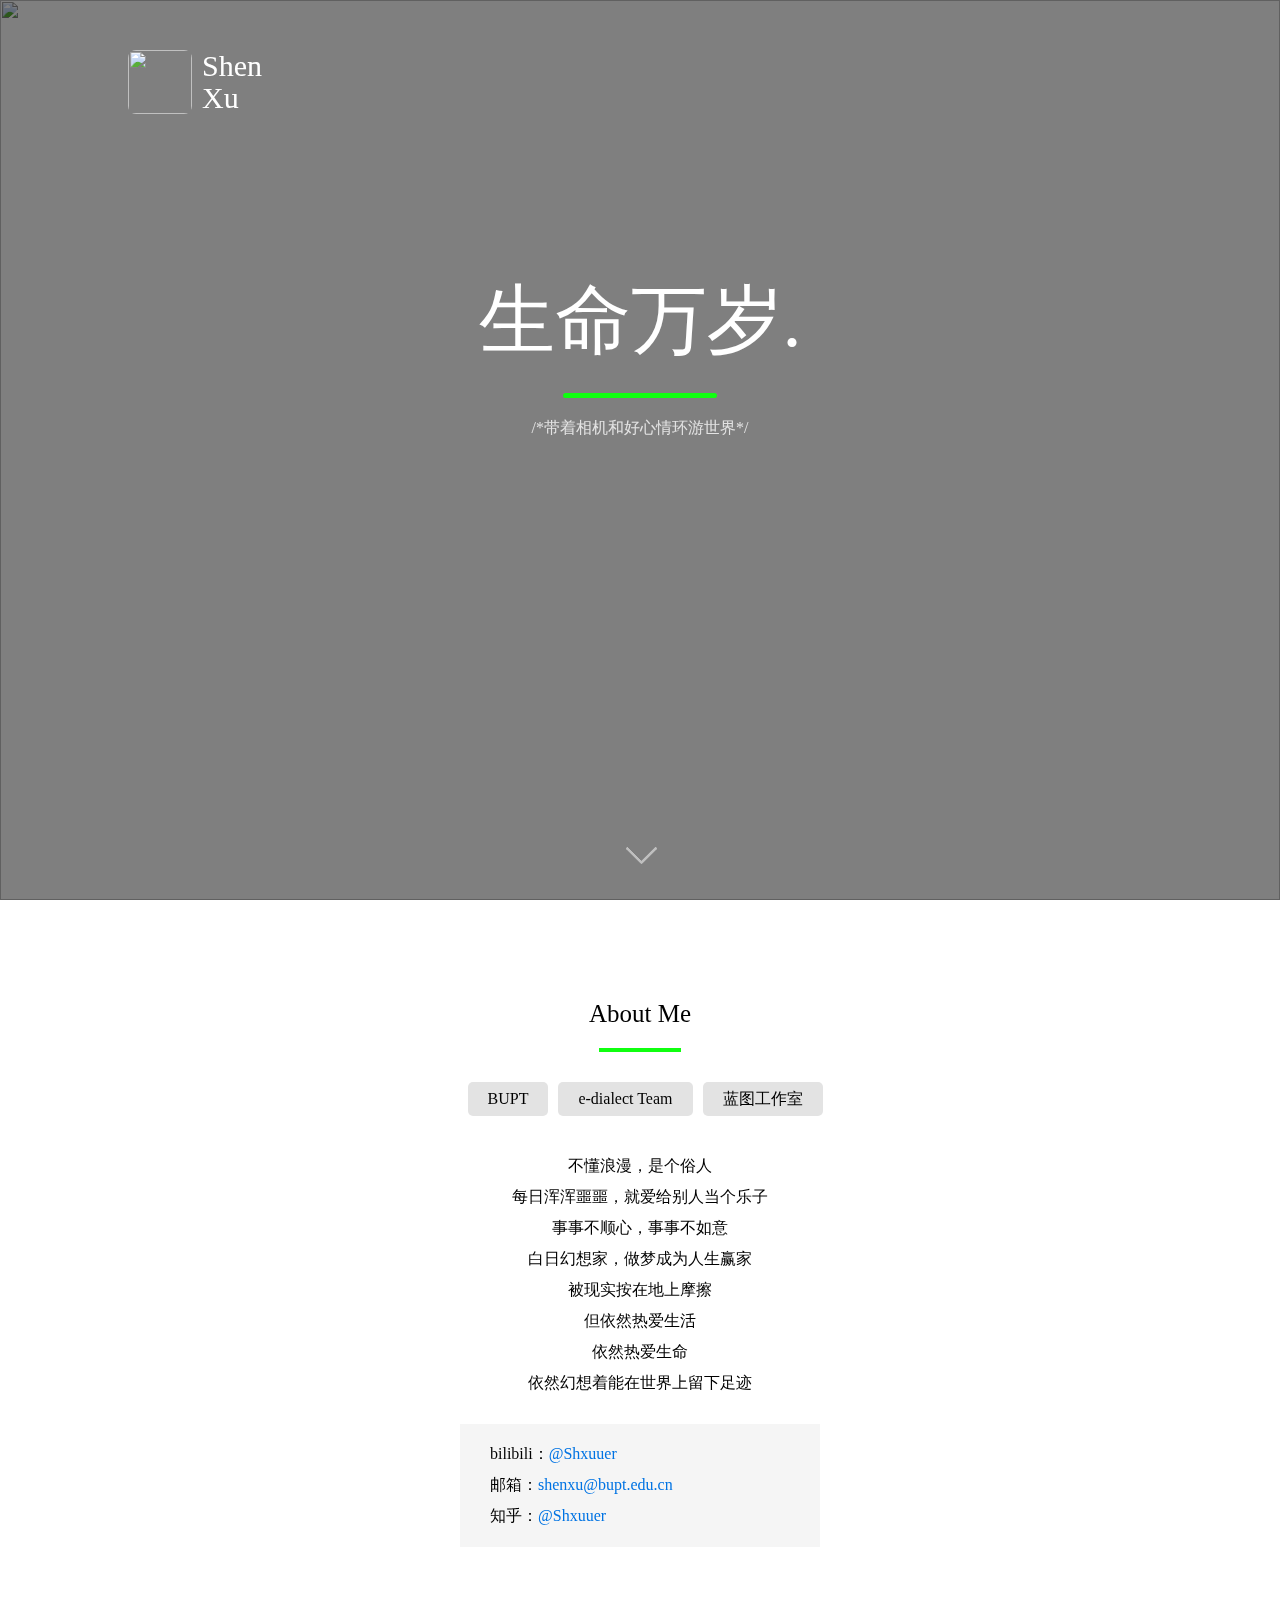
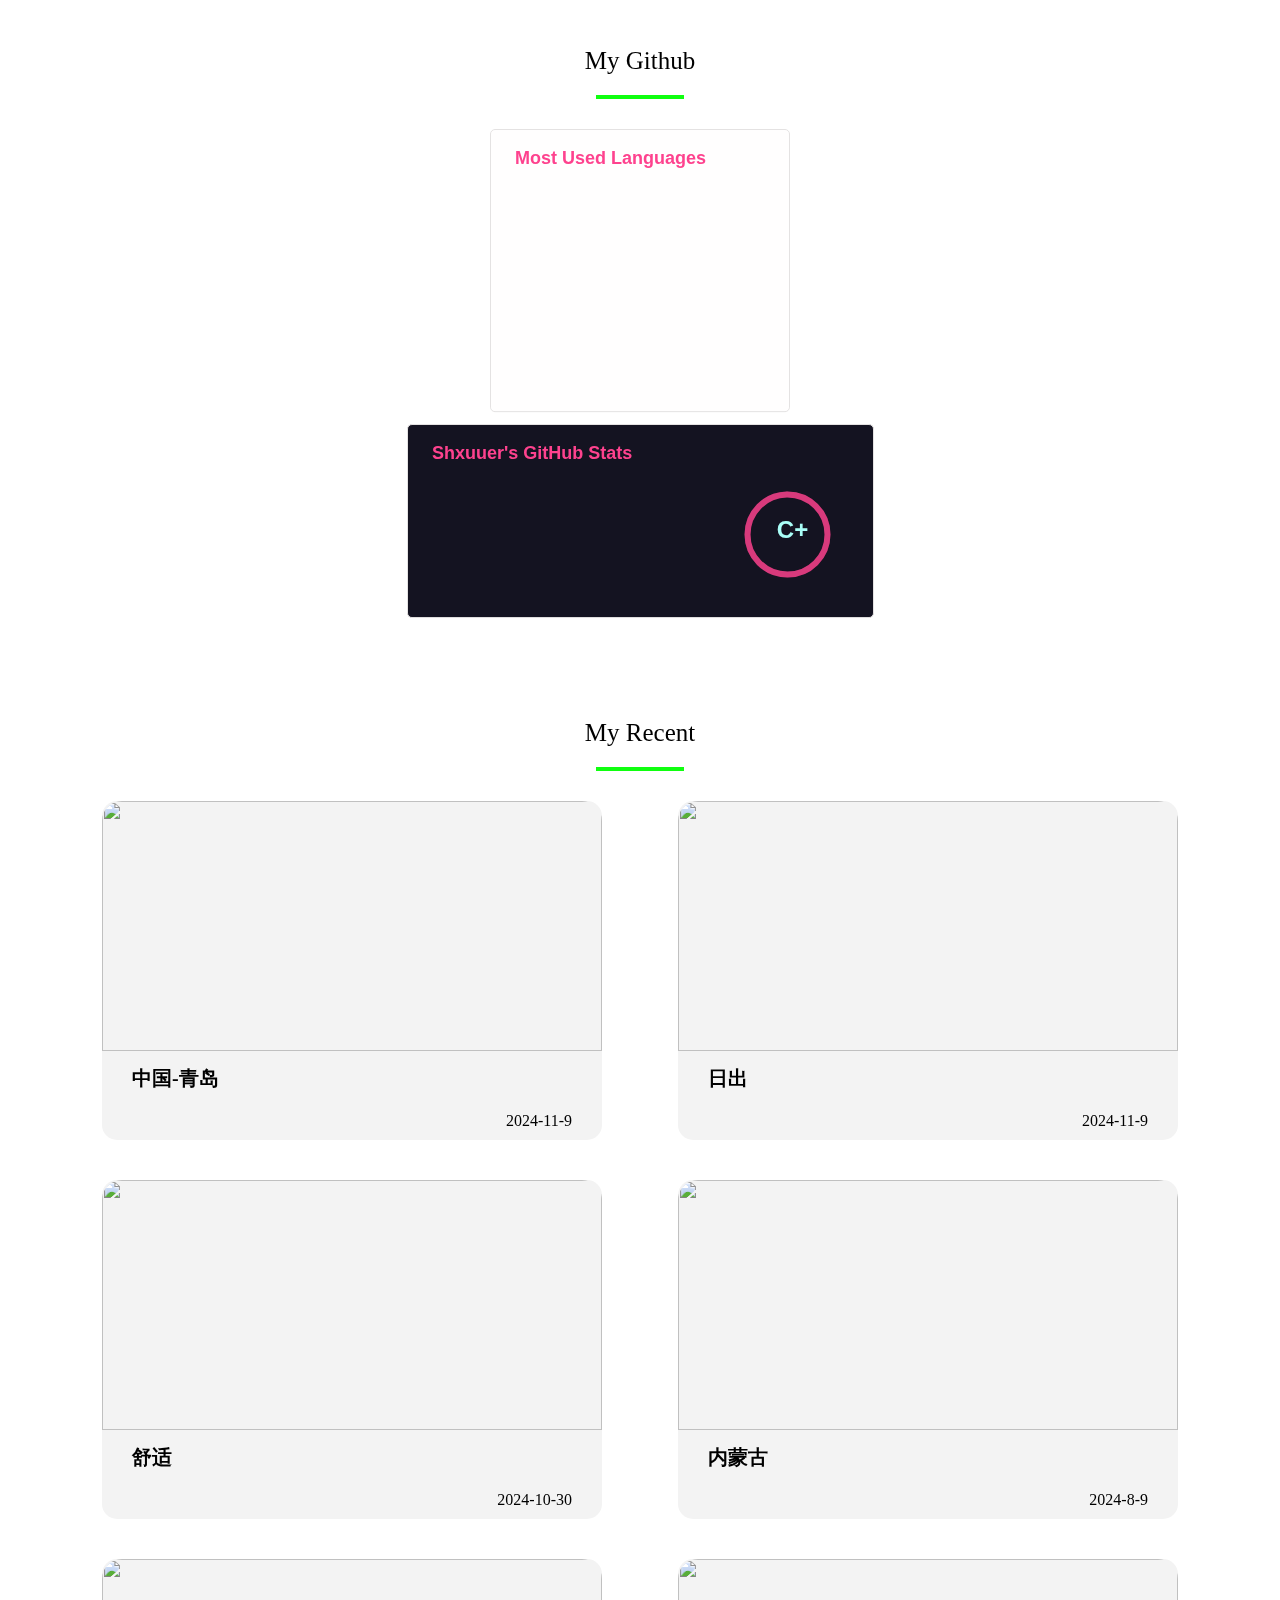
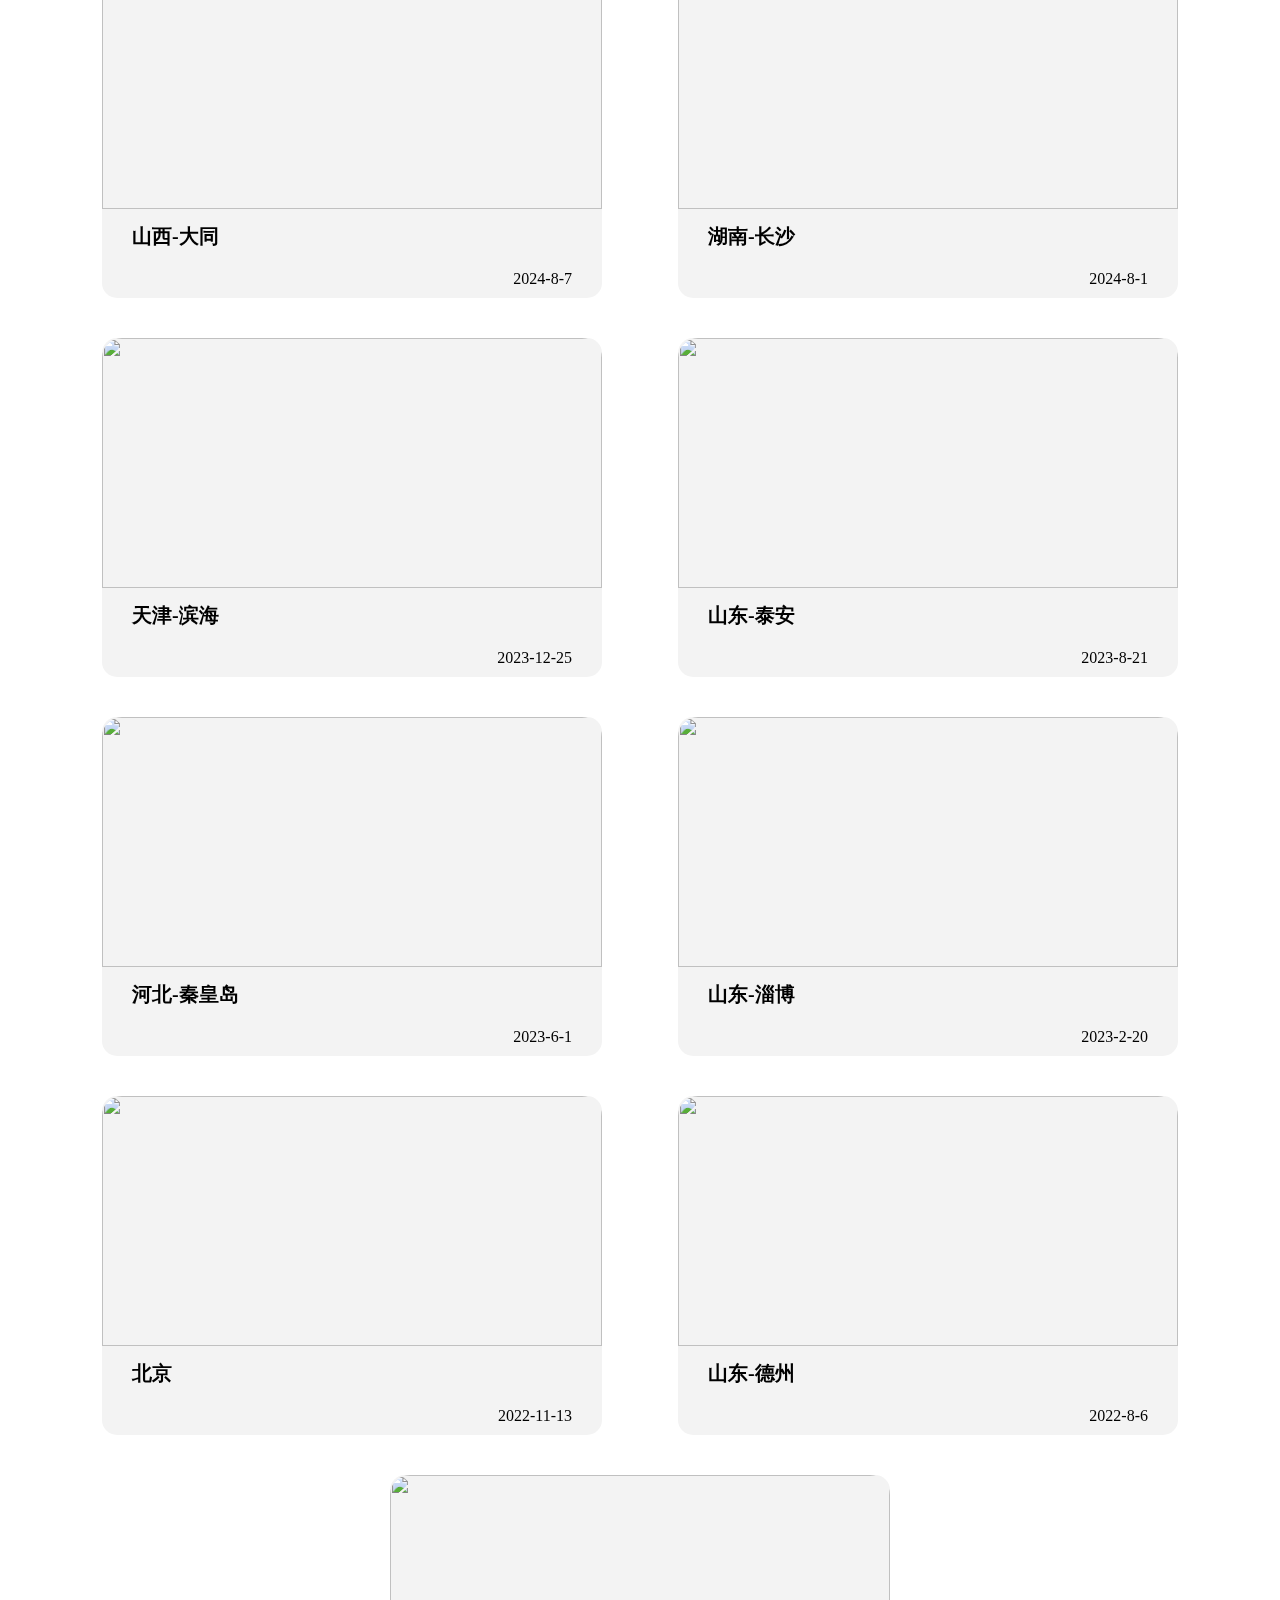
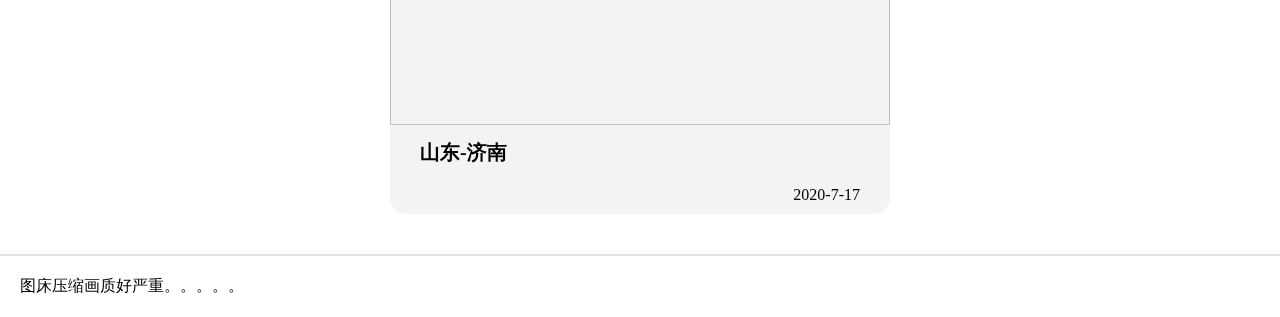
==== index.html @ 90f94945 "删除免责声明" ====
<!DOCTYPE html>
<html lang="en">
 
<head>
    <meta charset="UTF-8">
    <meta http-equiv="X-UA-Compatible" content="IE=edge">
    <meta name="viewport" content="width=device-width, initial-scale=1.0">
    <title>Shxuuer's Space</title>
    <link rel="icon" href="./icon.svg" type="image/x-icon">
    <link rel="stylesheet" href="style/index.css">
    <link rel="stylesheet" href="style/space.css">
</head>
 
<body>
    <div style="position: fixed;width: 100%;height: 100vh;display: flex;justify-content: center;align-items: center;">
        <img alt="" id="cover-img" style="object-fit: cover;width: 100%;height: 100%;transform: scale(1.2);transition: all 2s;">
        <div id="cover-filter" style="position: absolute;width: 100%;height: 100%;background-color: rgba(0, 0, 0, 0.5);"></div>
    </div>
    
    
    <div style="position: absolute;width: 100%;">
        <!-- 封面 -->
        <div style="width: 100%;height: 100vh;display: flex;flex-direction: column;align-items: center;position: relative;">
            <!-- 头 -->
            <div style="position: absolute;top: 0;width: 100%;padding-top: 50px;display: flex;">
                <div style="margin-left: 10vw;">
                    <img src="https://s2.loli.net/2024/11/16/NvqdIQk1M2orYtg.jpg" style="width: 64px;height: 64px;border-radius: 8px;"></img>
                </div>
                <div style="color: #fff;display: flex;flex-direction: column;font-size: 30px;margin-left: 10px;">
                    <span style="line-height: 32px;">
                        Shen
                    </span>
                    <span style="line-height: 32px;">
                        Xu
                    </span>
                </div>
            </div>
            <!-- 中央标题 -->
            <div id="title" style="width: 100%;display: flex;flex-direction: column;align-items: center;position: relative;margin-top: 30vh;">
                <div>
                    <h1 style="color: #fff;font-weight: 400;font-size: 76px;text-align: center;">生命万岁.</h1>
                </div>
                <div style="background-color: #10ff10;width: 12%;height: 5px;margin-top: 20px;border-radius: 3px;"></div>
                <div style="color: #e3e3e3;text-align: center;margin-top: 20px;">/*带着相机和好心情环游世界*/</div>
            </div>
            <!-- 向下的尖角号 -->
            <span id="scroll-down-icon" role="button" title="深入了解"></span>
        </div>
        <!-- 主界面 -->
        <div id="content" style="background-color: #fff;position: relative;">
            <!-- 关于我 -->
            <div class="uni-section">
                <div class="uni-title">About Me</div>
                <ul id="labels">
                    <li><a href="https://www.bupt.edu.cn/" target="_blank">BUPT</a></li>
                    <li><a href="https://github.com/e-dialect" target="_blank">e-dialect Team</a></li>
                    <li><a href="https://scs.bupt.edu.cn/info/1367/3369.htm" target="_blank">蓝图工作室</a></li>
                </ul>
                <div style="margin-top: 30px;display: flex;flex-direction: column;align-items: center;gap: 10px;">
                    <span>不懂浪漫，是个俗人</span>
                    <span>每日浑浑噩噩，就爱给别人当个乐子</span>
                    <span>事事不顺心，事事不如意</span>
                    <span>白日幻想家，做梦成为人生赢家</span>
                    <span>被现实按在地上摩擦</span>
                    <span>但依然热爱生活</span>
                    <span>依然热爱生命</span>
                    <span>依然幻想着能在世界上留下足迹</span>
                </div>
                <div style="width: 300px;background-color: #f5f5f5;padding: 20px 30px;display: flex;flex-direction: column;margin-top: 30px;gap: 10px;">
                    <span>bilibili：<a style="display: inline;color: #0073e3;" href="https://space.bilibili.com/2049350750" target="_blank">@Shxuuer</a></span>
                    <span>邮箱：<a style="display: inline;color: #0073e3;" target="_blank" href="mailto:shenxu@bupt.edu.cn">shenxu@bupt.edu.cn</a></span>
                    <span>知乎：<a style="display: inline;color: #0073e3;" target="_blank" href="https://www.zhihu.com/people/shxuuer-32">@Shxuuer</a></span>
                </div>
            </div>
            <!-- github -->
            <div class="uni-section">
                <div class="uni-title">My Github</div>
                <div style="width: 90vw;display: flex;flex-direction: column;align-items: center;gap: 10px;max-width: 100vw;" id="github-container"></div>
            </div>
            <!-- 动态 -->
            <div class="uni-section">
                <div class="uni-title">My Recent</div>
                <div style="width: 90vw;display: flex;flex-wrap: wrap;justify-content: space-around;" id="space-container"></div>
            </div>
            <!-- 脚 -->
            <div class="uni-section" style="padding: 20px;border-top: 2px #e3e3e3 solid;align-items: start;">
                <span>图床压缩画质好严重。。。。。</span>
            </div>
        </div>
    </div>

    <div id="img-show" style="display: none;">
        <span>
            <img src="" alt="">
        </span>
        <div id="close-img-show" onclick="closeImg()" class="close"></div>
        <div style="position: absolute;top: 0;left: 0;width: 100%;height: 100%;display: flex;align-items: center;">
            <div id="next-img" onclick="altImg(1)" style="position: absolute;right: 5%;" class="img-alt next-img"></div>
            <div id="prev-img" onclick="altImg(-1)" style="position: absolute;left: 5%;" class="img-alt prev-img"></div>
        </div>
    </div>
</body>
 
<script src="script/index.js"></script>
<script src="script/space.js"></script>
</html>
---- style/index.css ----
/* 通用 */
* {
    padding: 0;
    margin: 0;
    cursor: default;
}

a {
    text-decoration: none;
    color: #000;
    cursor: pointer;
    display: block;
    width: 100%;
    height: 100%;
}

a:visited {
    color: #000;
    text-decoration: none;
}

img {
    -webkit-user-drag: none;
    -moz-user-drag: none;
    -ms-user-drag: none;
}

/* 下滑按钮 */
#scroll-down-icon {
    position: absolute;
    left: calc(50% - 10px);
    border-right: 3px solid;
    border-top: 3px solid;
    border-color: rgba(255, 255, 255, .5);
    border-radius: 2px;
    box-sizing: unset;
    height: 20px;
    width: 20px;
    transform: rotate(135deg);
    cursor: pointer;
    transition: .25s;
    animation: float 2s infinite;
    bottom: 40px;
}

@keyframes float {
    0% {
        bottom: 40px;
    }

    30% {
        bottom: 30px;
    }

    40% {
        bottom: 30px;
    }

    100% {
        bottom: 40px;
    }
}

#scroll-down-icon:hover {
    bottom: 30px;
    border-color: #fff;
    animation: none;
}



/* 个人标签 */
#labels {
    position: relative;
    display: flex;
    justify-content: center;
    align-items: center;
    flex-wrap: wrap;
}

#labels li {
    margin-left: 10px;
    line-height: 1.5em;
    list-style: none;
    padding: 5px 20px;
    background-color: #e3e3e3;
    border-radius: 5px;
    transition: .5s;
    cursor: pointer;
    margin-bottom: 10px;
}

#labels li:hover {
    background-color: #d3d3d3;
    transform: translateY(-3px);
}

/* 子区域 */
.uni-section{
    display: flex;
    flex-direction: column;
    align-items: center;
    position: relative;
    padding: 100px 0 0 0;
}

.uni-title{
    font-size: 25px;
}

.uni-title::after {
    content: "";
    display: block;
    width: 80%;
    height: 4px;
    background-color: #10ff10;
    margin: 20px auto;
    margin-bottom: 30px;
}
---- style/space.css ----
/* 空间 */
.space-card {
    width: 500px;
    background-color: #f3f3f3;
    border-radius: 15px;
    margin-bottom: 40px;
}

.space-card div:nth-child(1) img {
    width: 100%;
    height: 250px;
    object-fit: cover;
    border-top-left-radius: 20px;
    border-top-right-radius: 20px;
}

.space-card div:nth-child(2) {
    margin: 10px 30px;
    font-size: 20px;
    font-weight: bold;
}

.space-card div:nth-child(3) {
    float: right;
    margin: 10px 30px;
}

/* github */
#github-container svg {
    max-width: 90vw;
}

/* 图片展示 */
#img-show {
    position: fixed;
    width: 100%;
    height: 100%;
    z-index: 2;
    background-color: rgba(0, 0, 0, .5);
}

#img-show span {
    display: flex;
    align-items: center;
    justify-content: center;
    width: 100%;
    height: 100%;
}

#img-show img {
    position: relative;
    object-fit: contain;
    width: 0;
    height: auto;
    transition: .5s;
}

.close {
    z-index: 3;
    top: 30px;
    right: 30px;
    position: absolute;
    display: inline-block;
    width: 25px;
    height: 25px;
    overflow: hidden;
    background-color: #fff;
    border-radius: 50%;
    border: #fff 5px solid;
    transition: .3s;
    box-shadow: 0 0 5px 5px #fff;
}
.close:hover{
    background-color: #f6f6f6;
    border: #f6f6f6 5px solid;
    box-shadow: 0 0 5px 5px #f6f6f6;
}
.close:hover::before,
.close:hover::after {
    background: #1ebcc5;
}
.close::before,
.close::after {
    transition: .3s;
    content: "";
    position: absolute;
    height: 2px;
    width: 100%;
    top: 50%;
    left: 0;
    margin-top: -1px;
    background: #000;
}
.close::before {
    -webkit-transform: rotate(45deg);
    -moz-transform: rotate(45deg);
    -ms-transform: rotate(45deg);
    -o-transform: rotate(45deg);
    transform: rotate(45deg);
}
.close::after {
    -webkit-transform: rotate(-45deg);
    -moz-transform: rotate(-45deg);
    -ms-transform: rotate(-45deg);
    -o-transform: rotate(-45deg);
    transform: rotate(-45deg);
}

.img-alt {
    border-right: 3px solid;
    border-top: 3px solid;
    border-color: rgba(255, 255, 255, .5);
    border-radius: 2px;
    box-sizing: unset;
    height: 20px;
    width: 20px;
    cursor: pointer;
    transition: .3s;
    position: relative;
}

.img-alt:hover {
    border-color: #fff;
}

.img-alt::before {
    content: "";
    position: absolute;
    top: -13px;
    left: -7px;
    border-radius: 50%;
    width: 40px;
    height: 40px;
    transition: .3s;
    z-index: -1;
}

.img-alt:hover::before {
    background-color: rgba(255, 255, 255, .2);
}

.next-img {
    transform: rotate(45deg);
}

.prev-img {
    transform: rotate(-135deg);
}
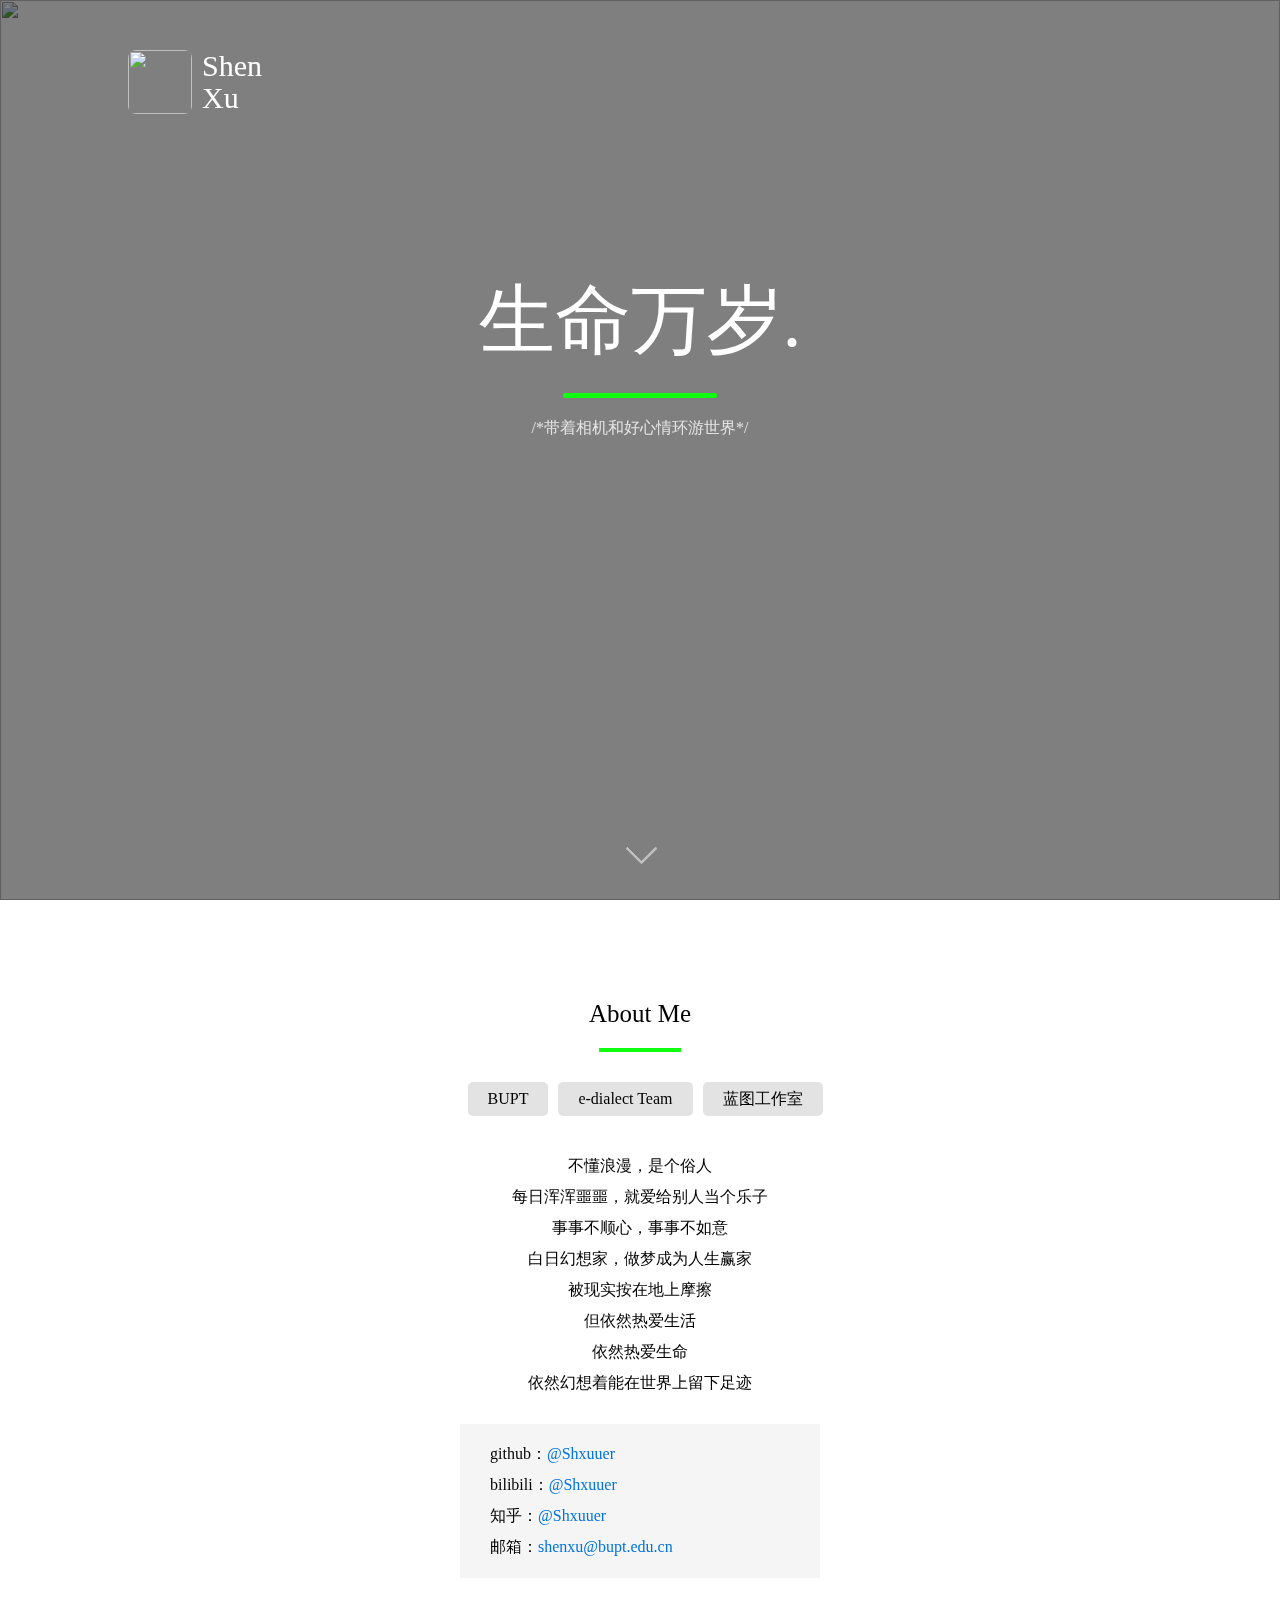
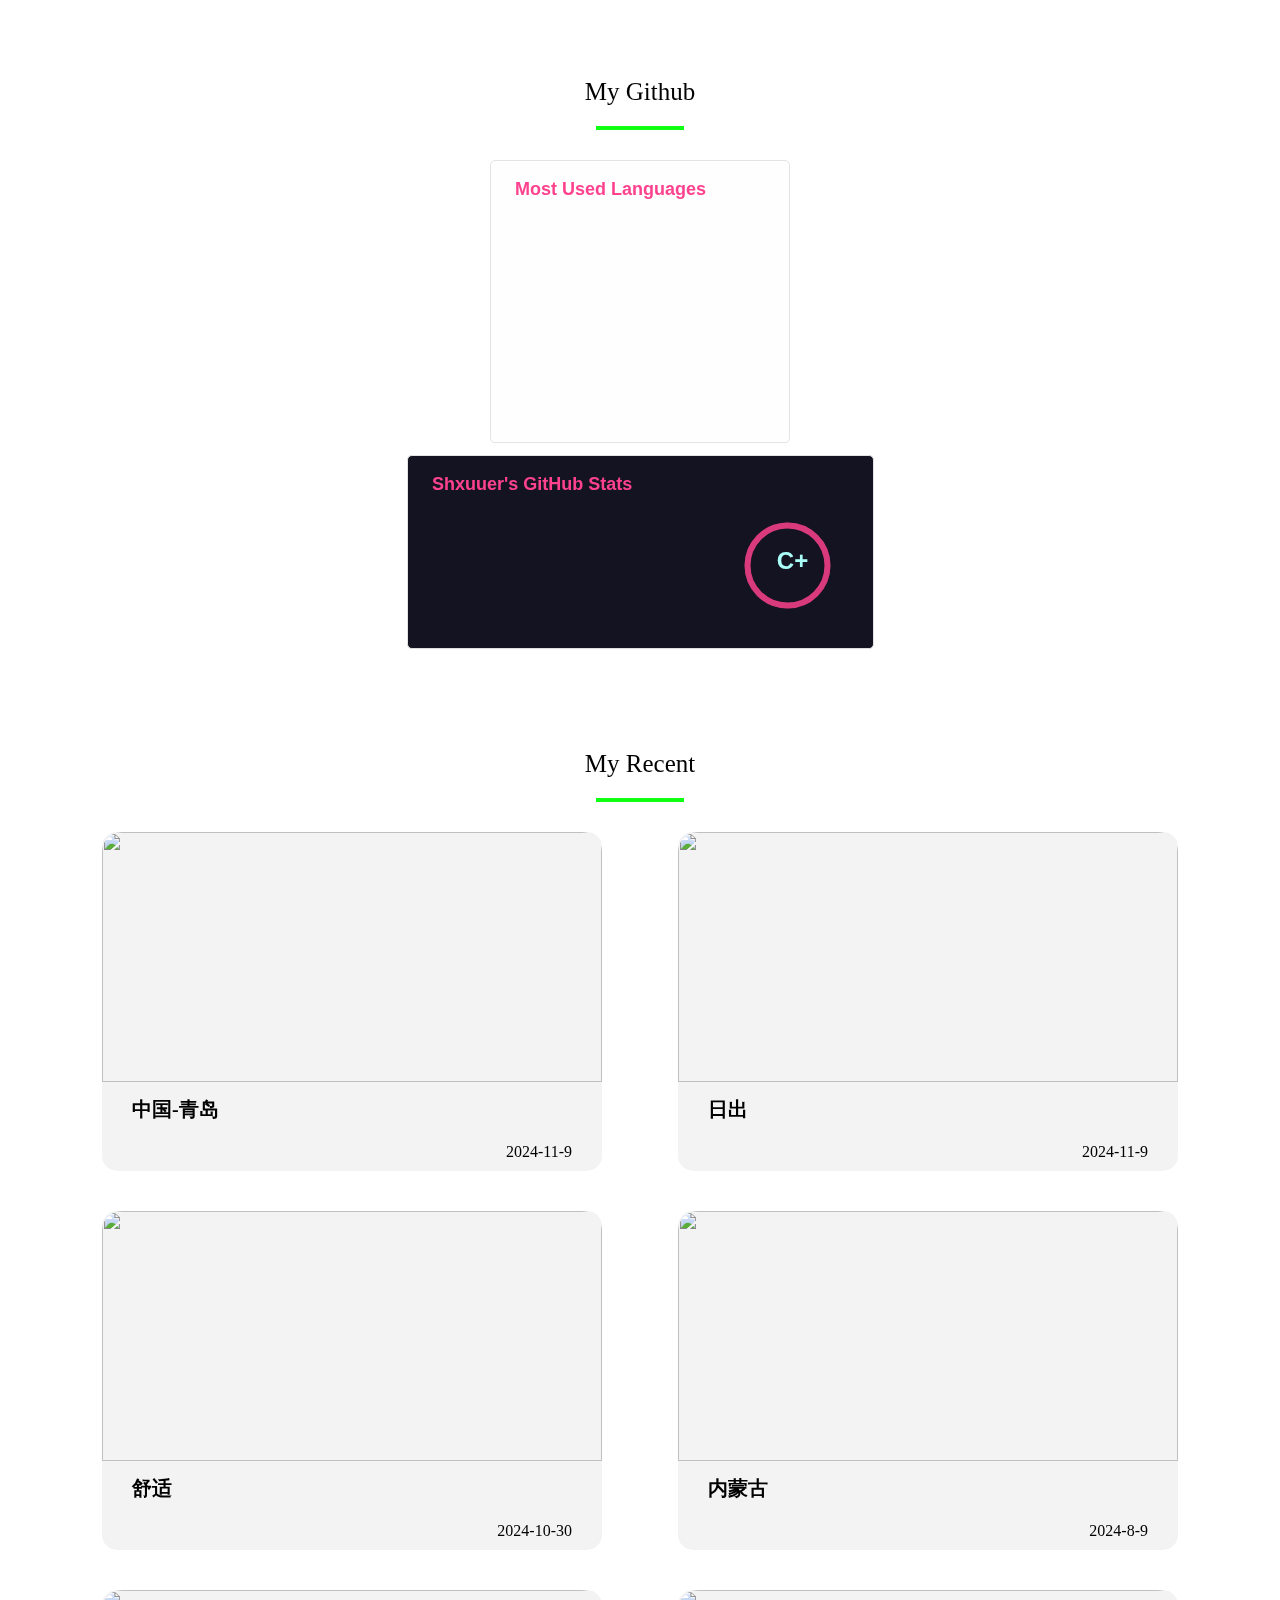
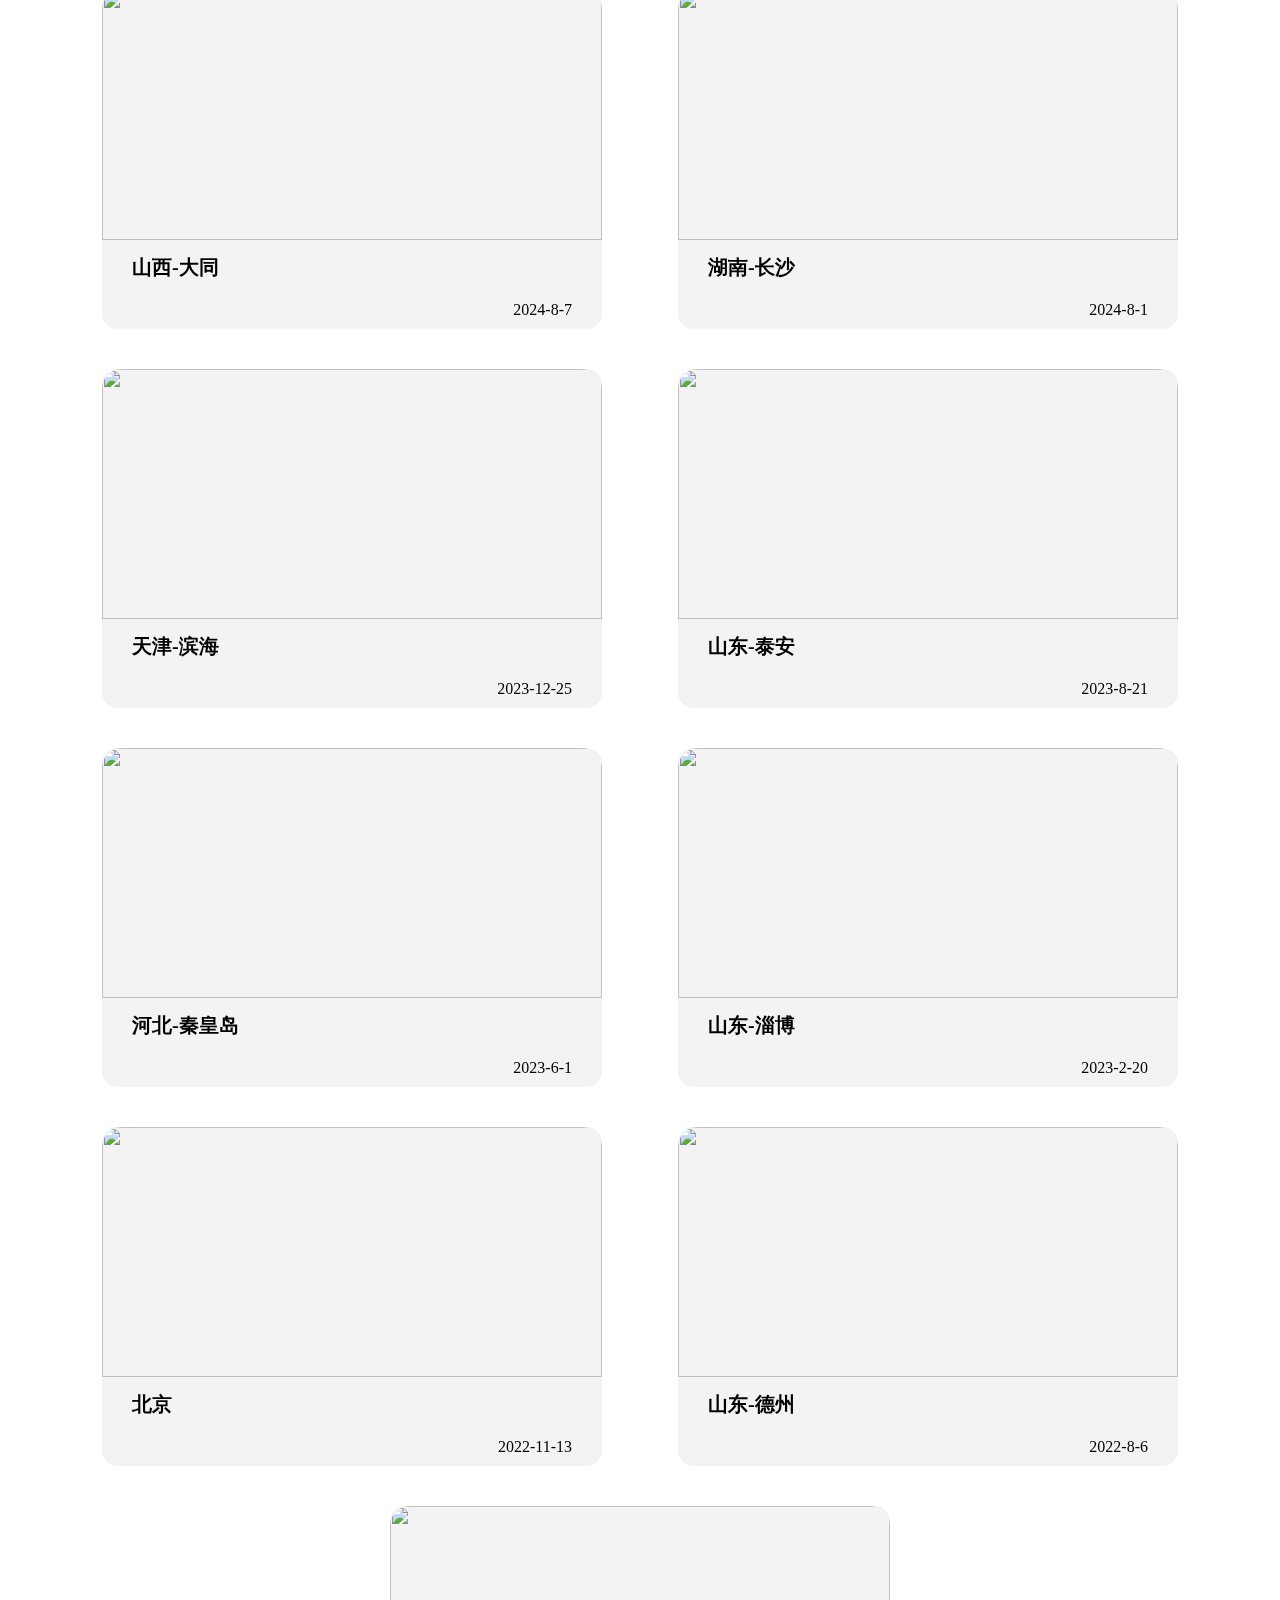
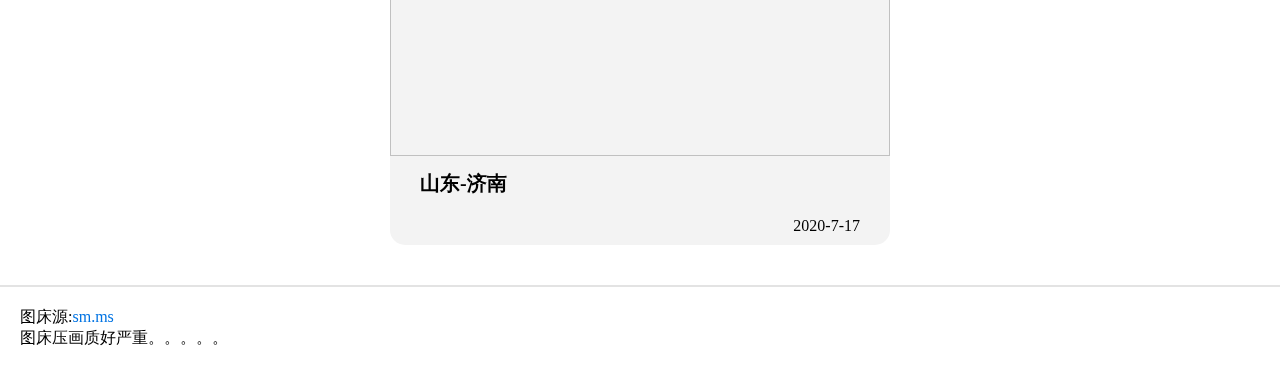
==== commit 698a8ddb: "添加标签" ====
--- a/index.html
+++ b/index.html
@@ -67,9 +67,10 @@
                     <span>依然幻想着能在世界上留下足迹</span>
                 </div>
                 <div style="width: 300px;background-color: #f5f5f5;padding: 20px 30px;display: flex;flex-direction: column;margin-top: 30px;gap: 10px;">
+                    <span>github：<a style="display: inline;color: #0073e3;" href="https://github.com/Shxuuer" target="_blank">@Shxuuer</a></span>
                     <span>bilibili：<a style="display: inline;color: #0073e3;" href="https://space.bilibili.com/2049350750" target="_blank">@Shxuuer</a></span>
+                    <span>知乎：<a style="display: inline;color: #0073e3;" target="_blank" href="https://www.zhihu.com/people/shxuuer-32">@Shxuuer</a></span>
                     <span>邮箱：<a style="display: inline;color: #0073e3;" target="_blank" href="mailto:shenxu@bupt.edu.cn">shenxu@bupt.edu.cn</a></span>
-                    <span>知乎：<a style="display: inline;color: #0073e3;" target="_blank" href="https://www.zhihu.com/people/shxuuer-32">@Shxuuer</a></span>
                 </div>
             </div>
             <!-- github -->
@@ -84,7 +85,8 @@
             </div>
             <!-- 脚 -->
             <div class="uni-section" style="padding: 20px;border-top: 2px #e3e3e3 solid;align-items: start;">
-                <span>图床压缩画质好严重。。。。。</span>
+                <span>图床源:<a style="display: inline;color: #0073e3;" target="_blank" href="https://sm.ms">sm.ms</a></span>
+                <span>图床压画质好严重。。。。。</span>
             </div>
         </div>
     </div>
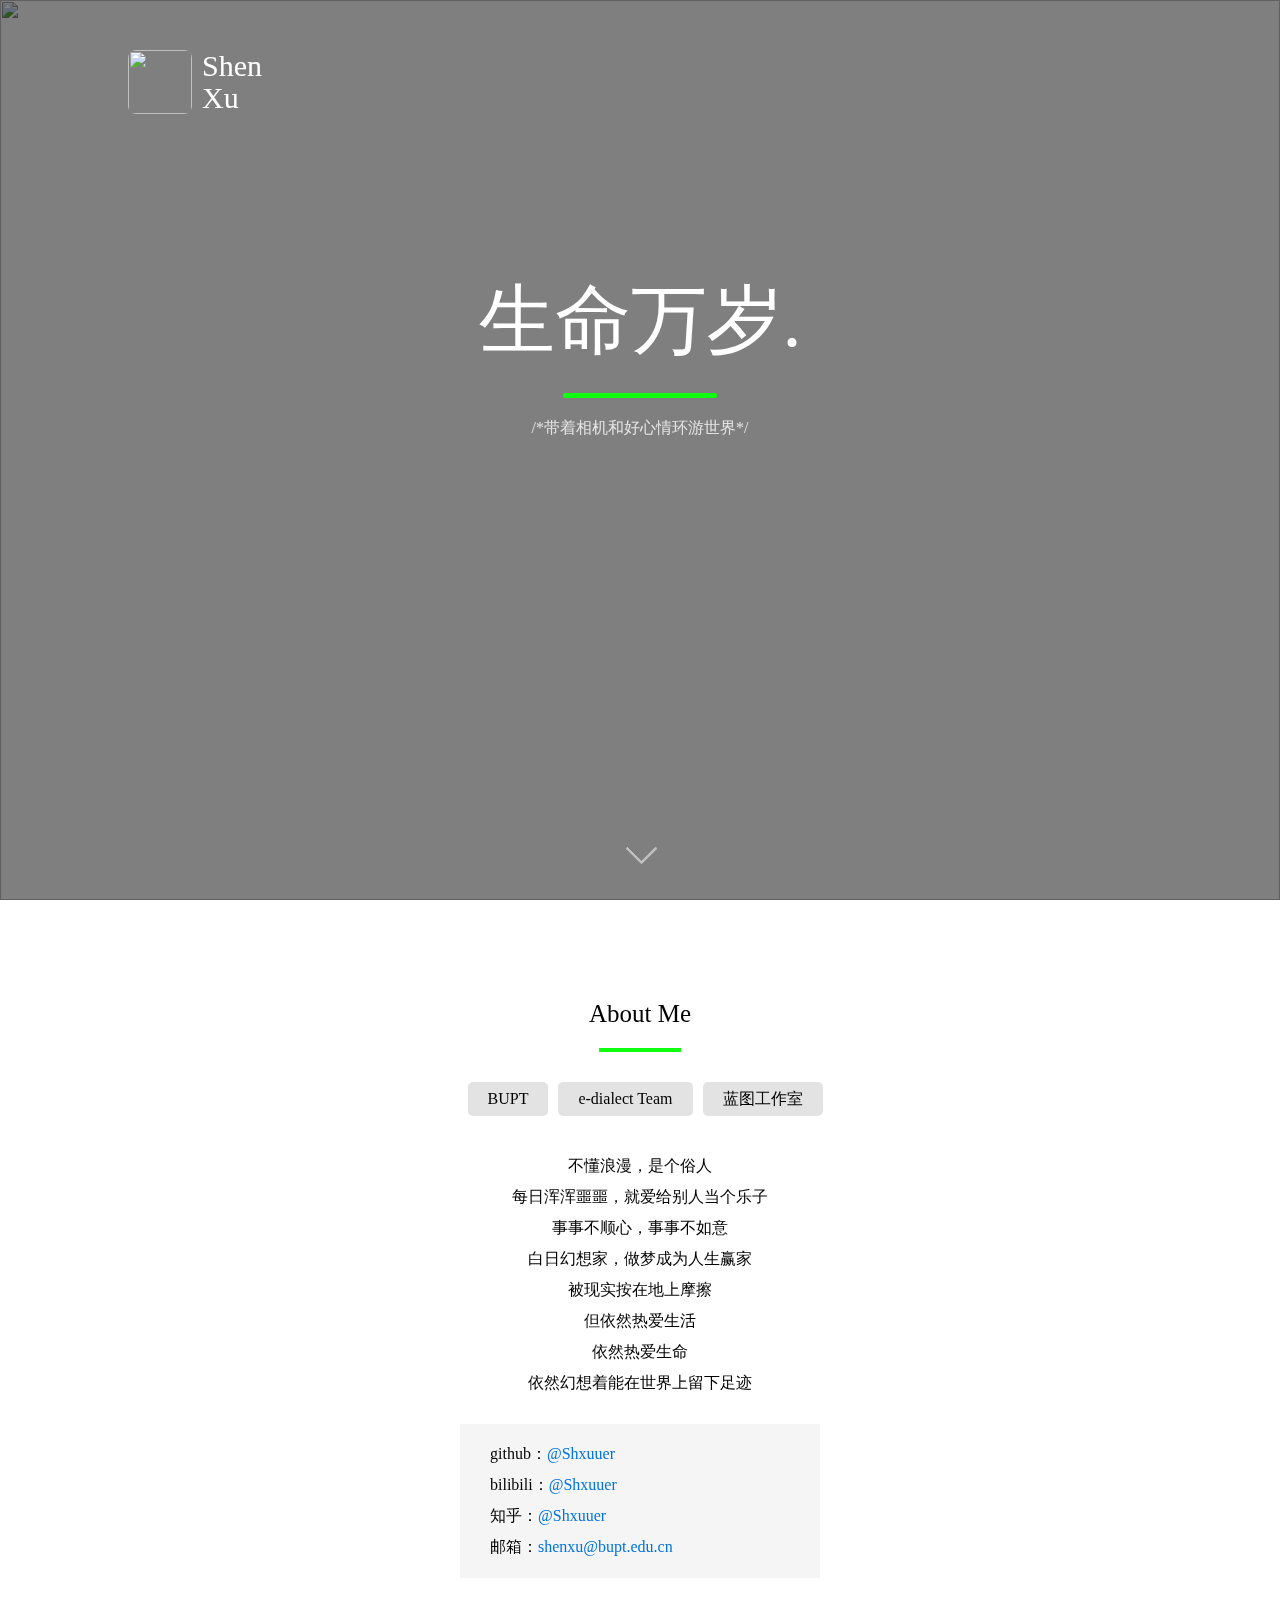
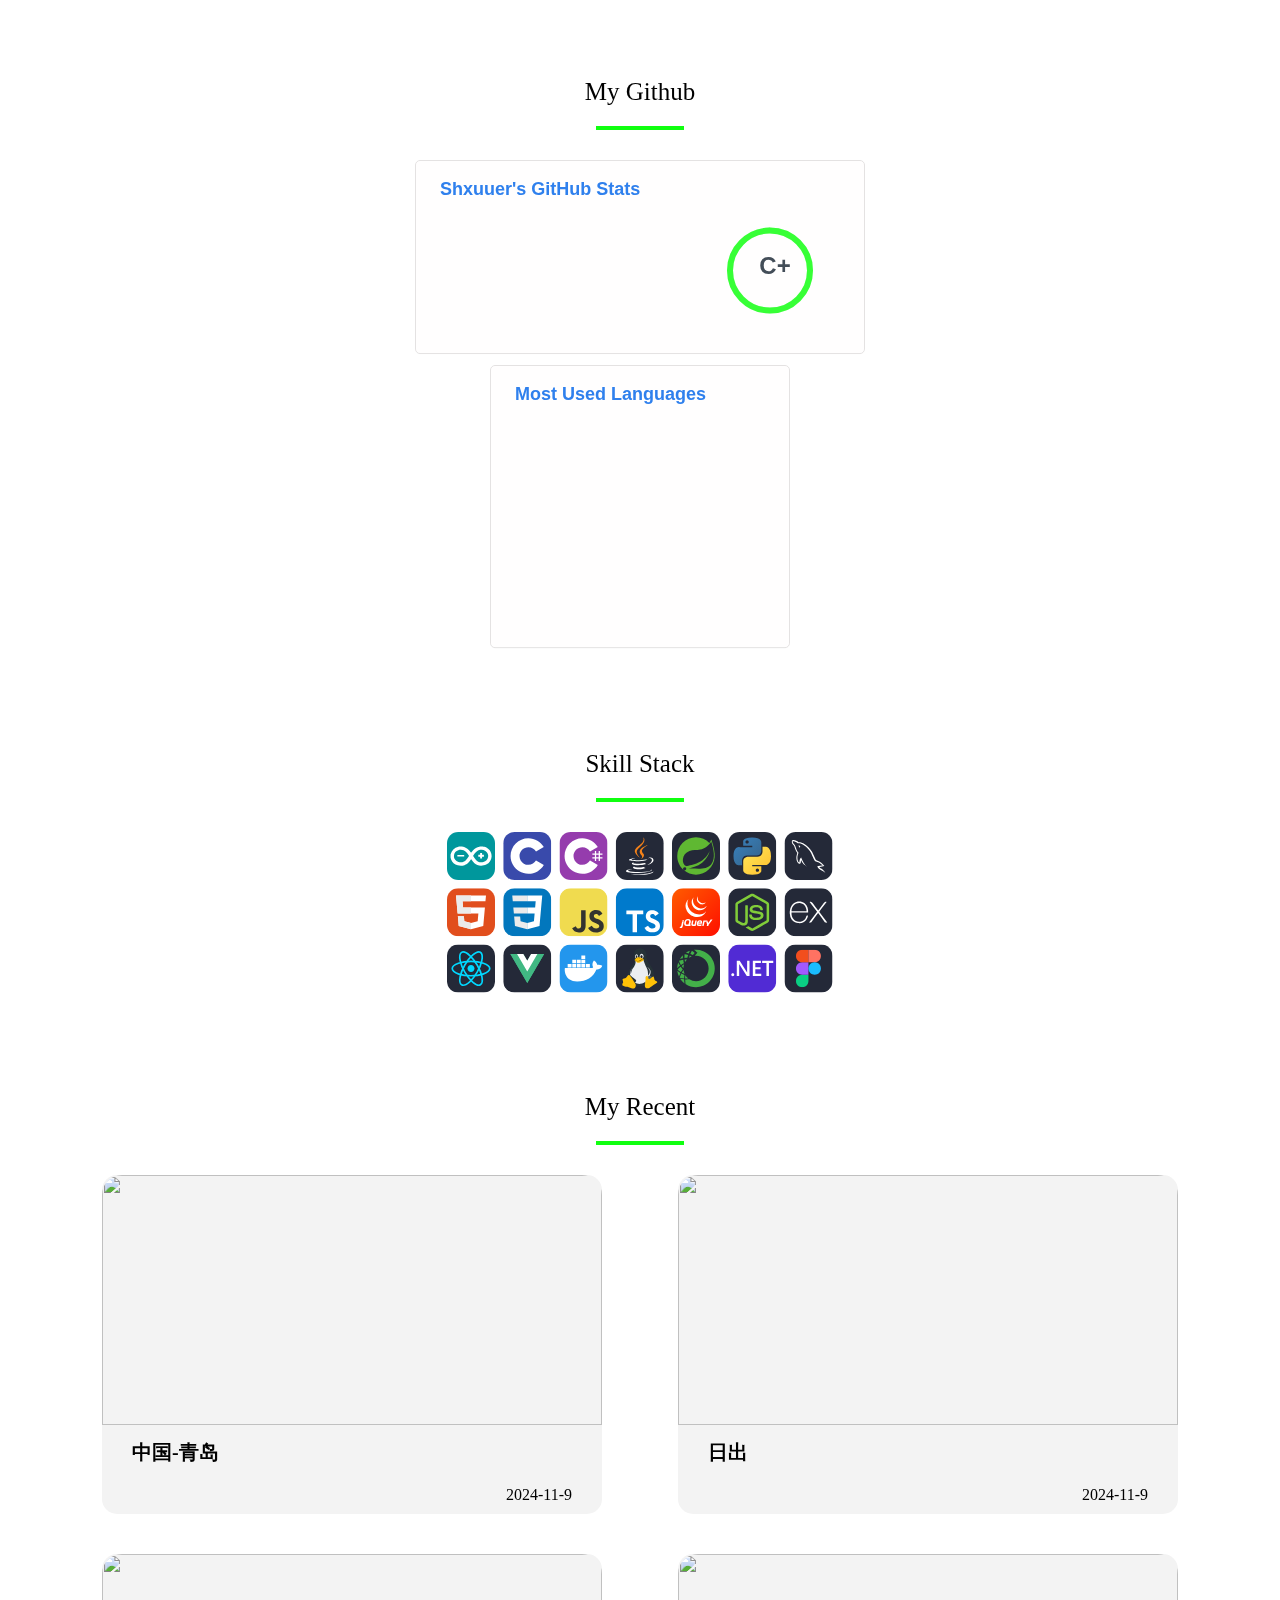
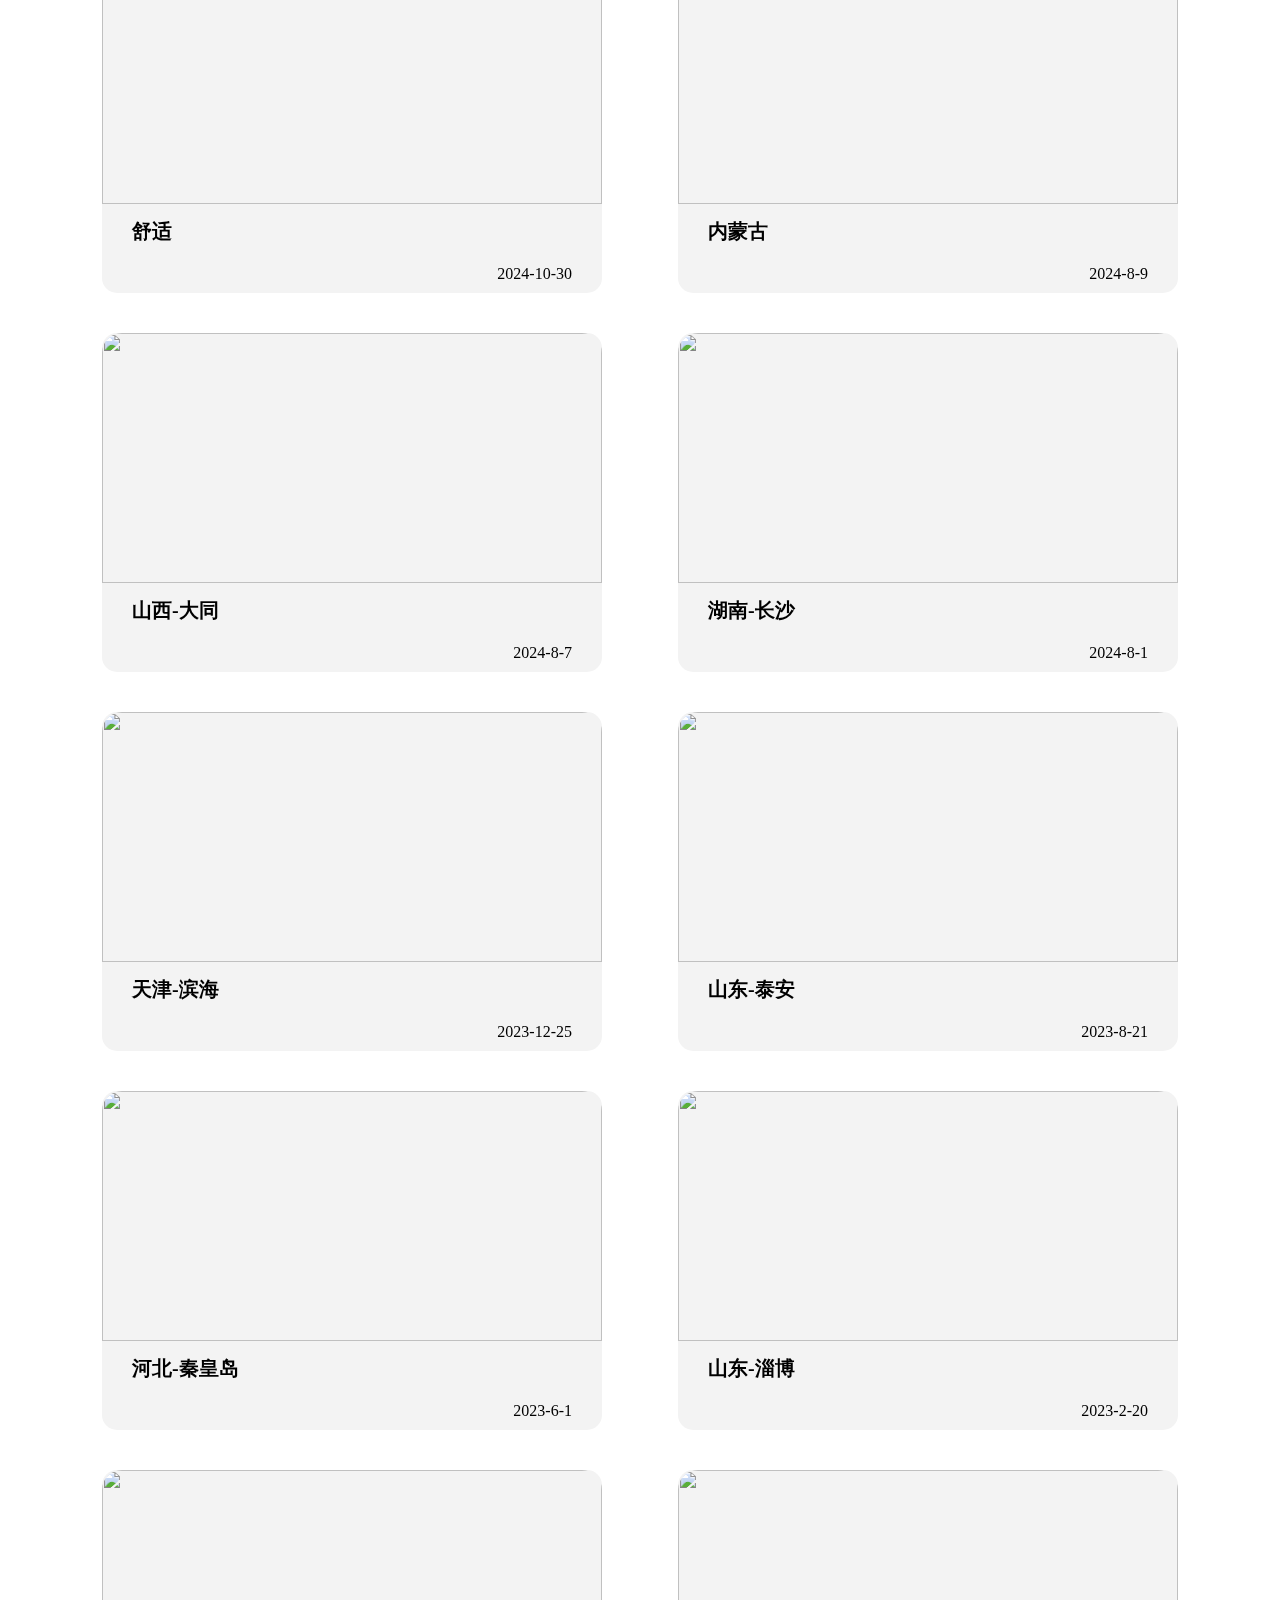
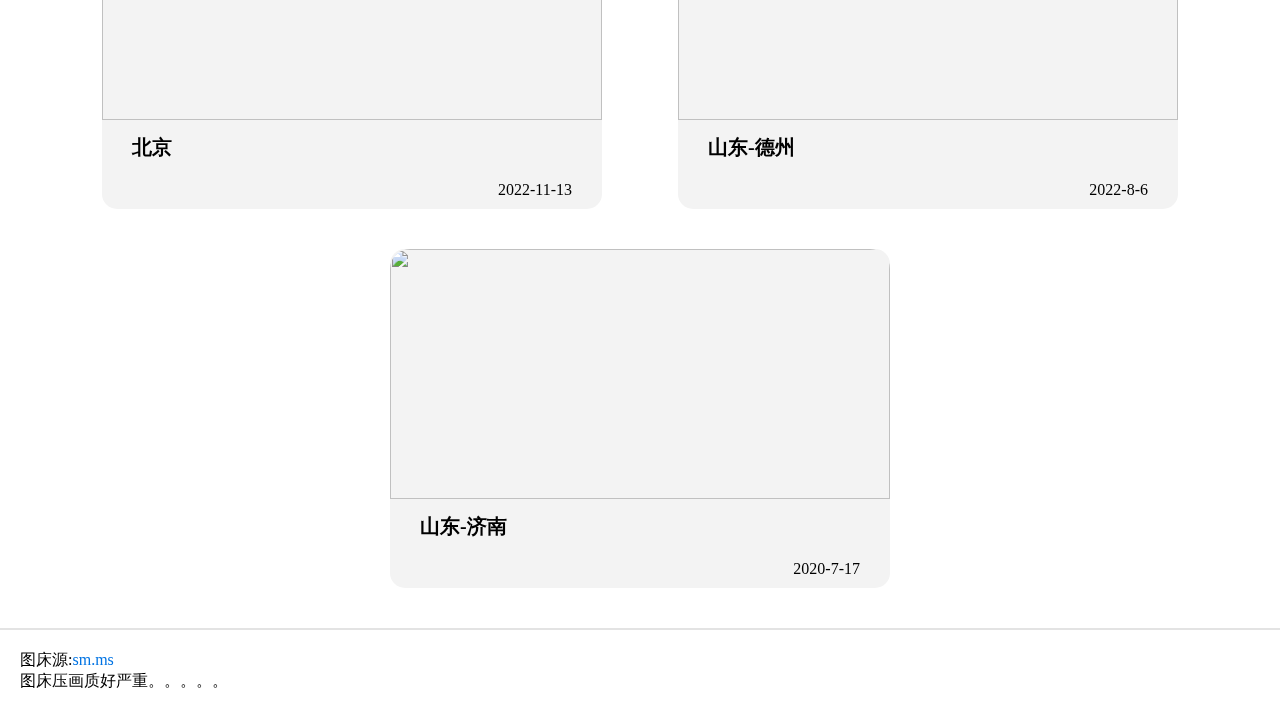
==== commit bd571d6e: "skill stack" ====
--- a/index.html
+++ b/index.html
@@ -78,6 +78,11 @@
                 <div class="uni-title">My Github</div>
                 <div style="width: 90vw;display: flex;flex-direction: column;align-items: center;gap: 10px;max-width: 100vw;" id="github-container"></div>
             </div>
+            <!-- skill stack -->
+            <div class="uni-section">
+                <div class="uni-title">Skill Stack</div>
+                <div style="width: 90vw;display: flex;flex-direction: column;align-items: center;gap: 10px;max-width: 100vw;" id="skill-container"></div>
+            </div>
             <!-- 动态 -->
             <div class="uni-section">
                 <div class="uni-title">My Recent</div>
--- a/style/space.css
+++ b/style/space.css
@@ -1,4 +1,3 @@
-
 /* 空间 */
 .space-card {
     width: 500px;
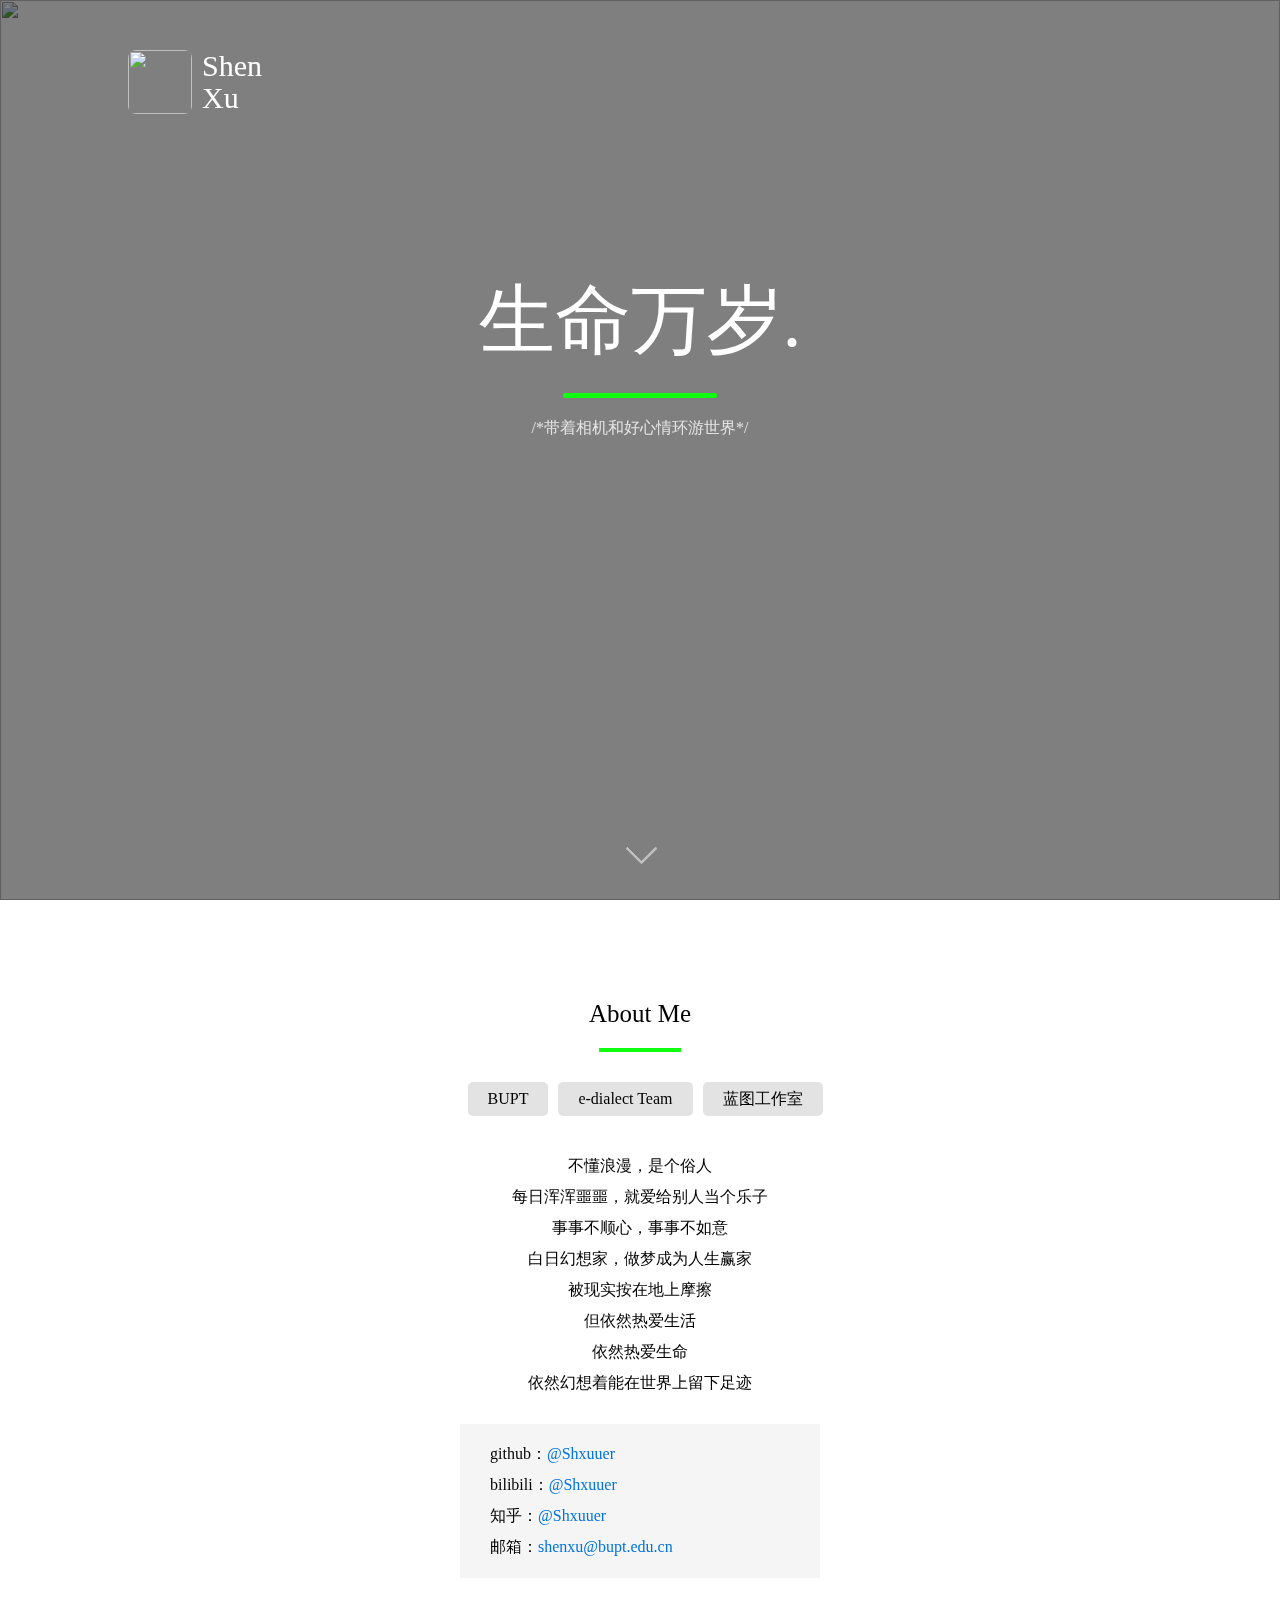
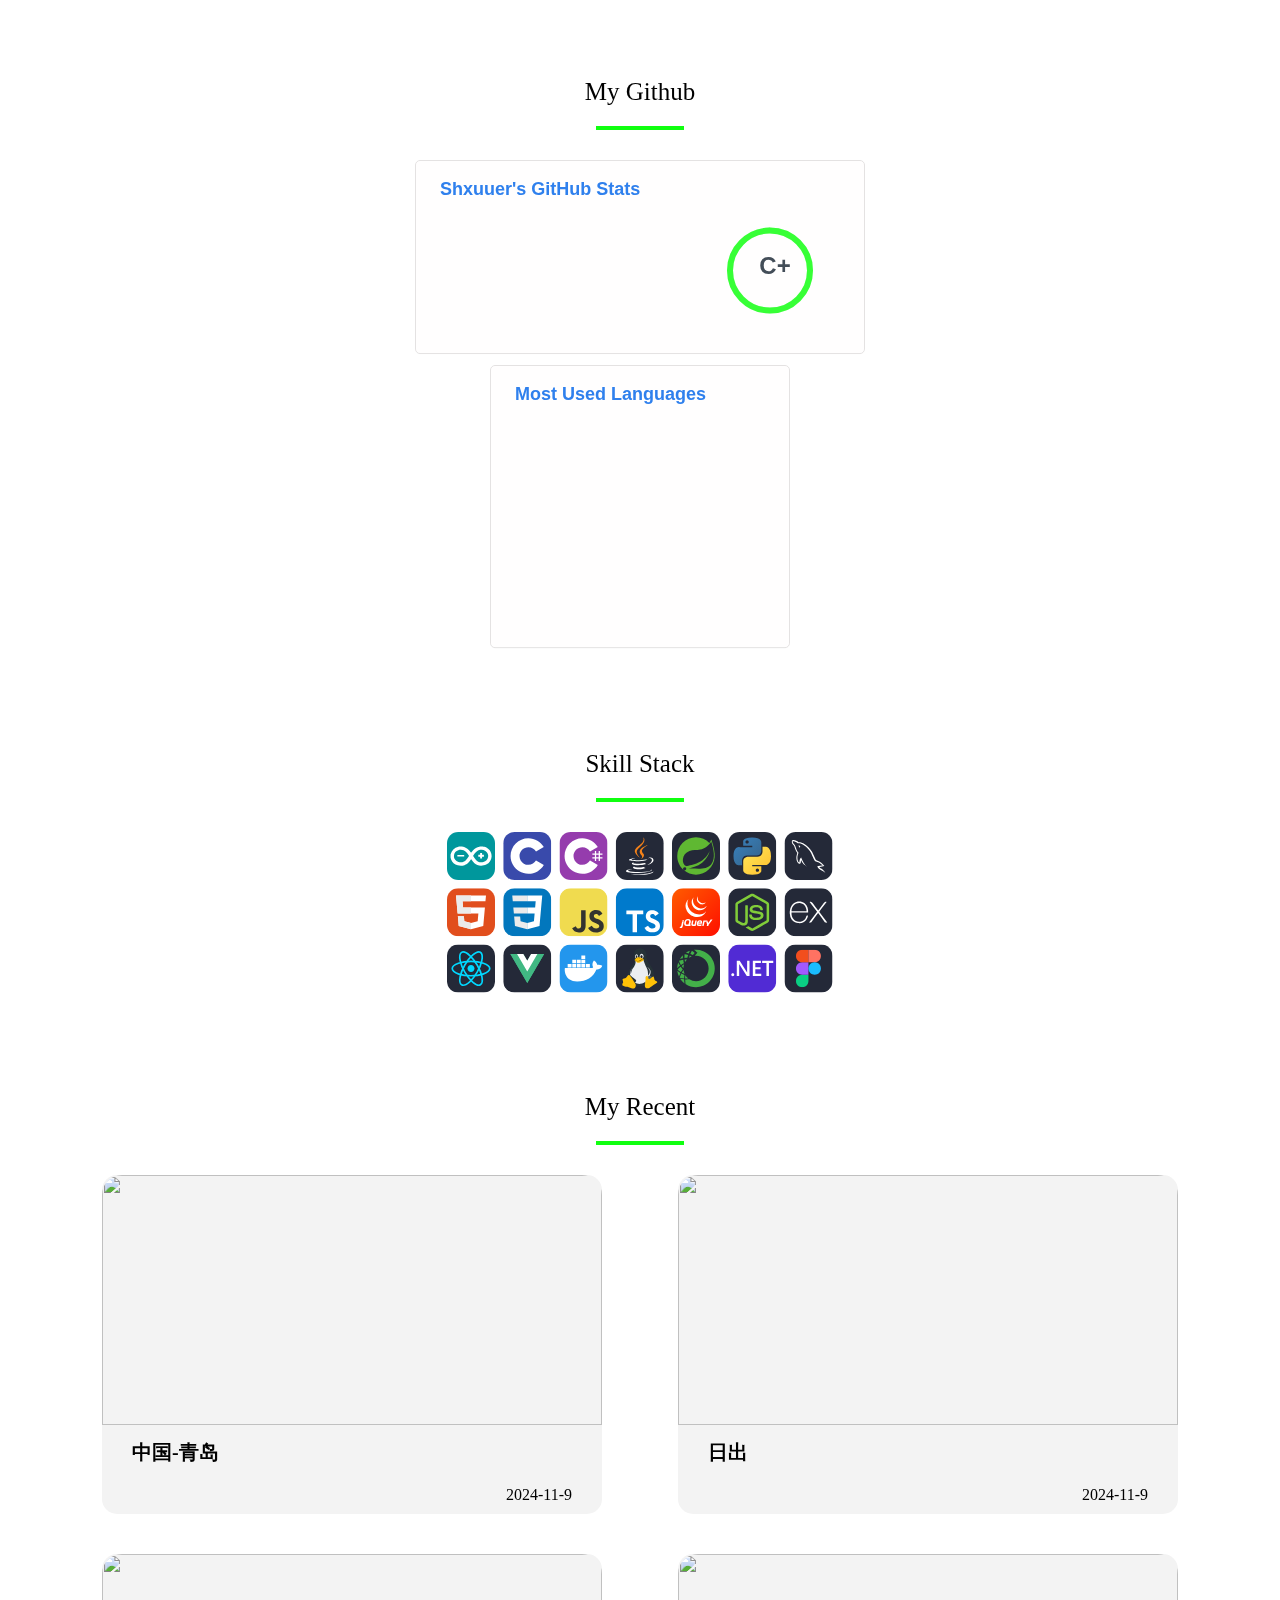
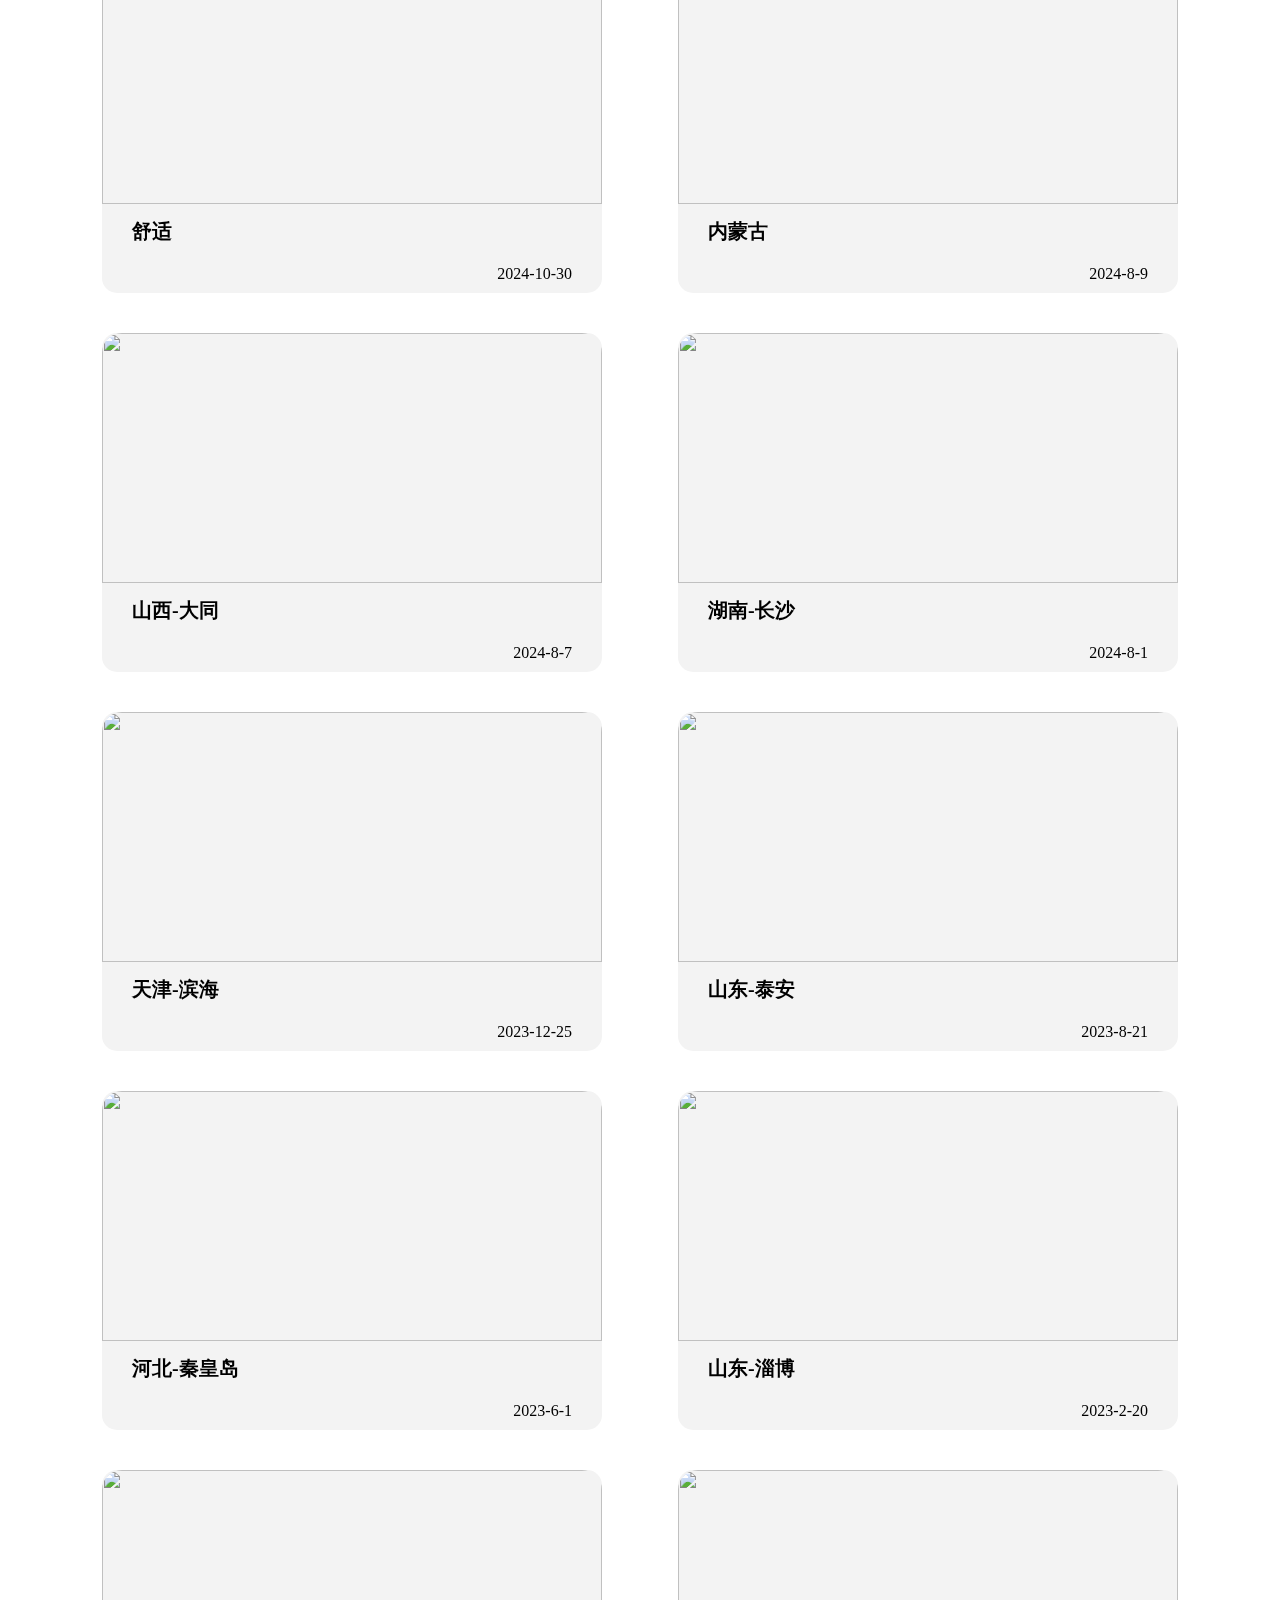
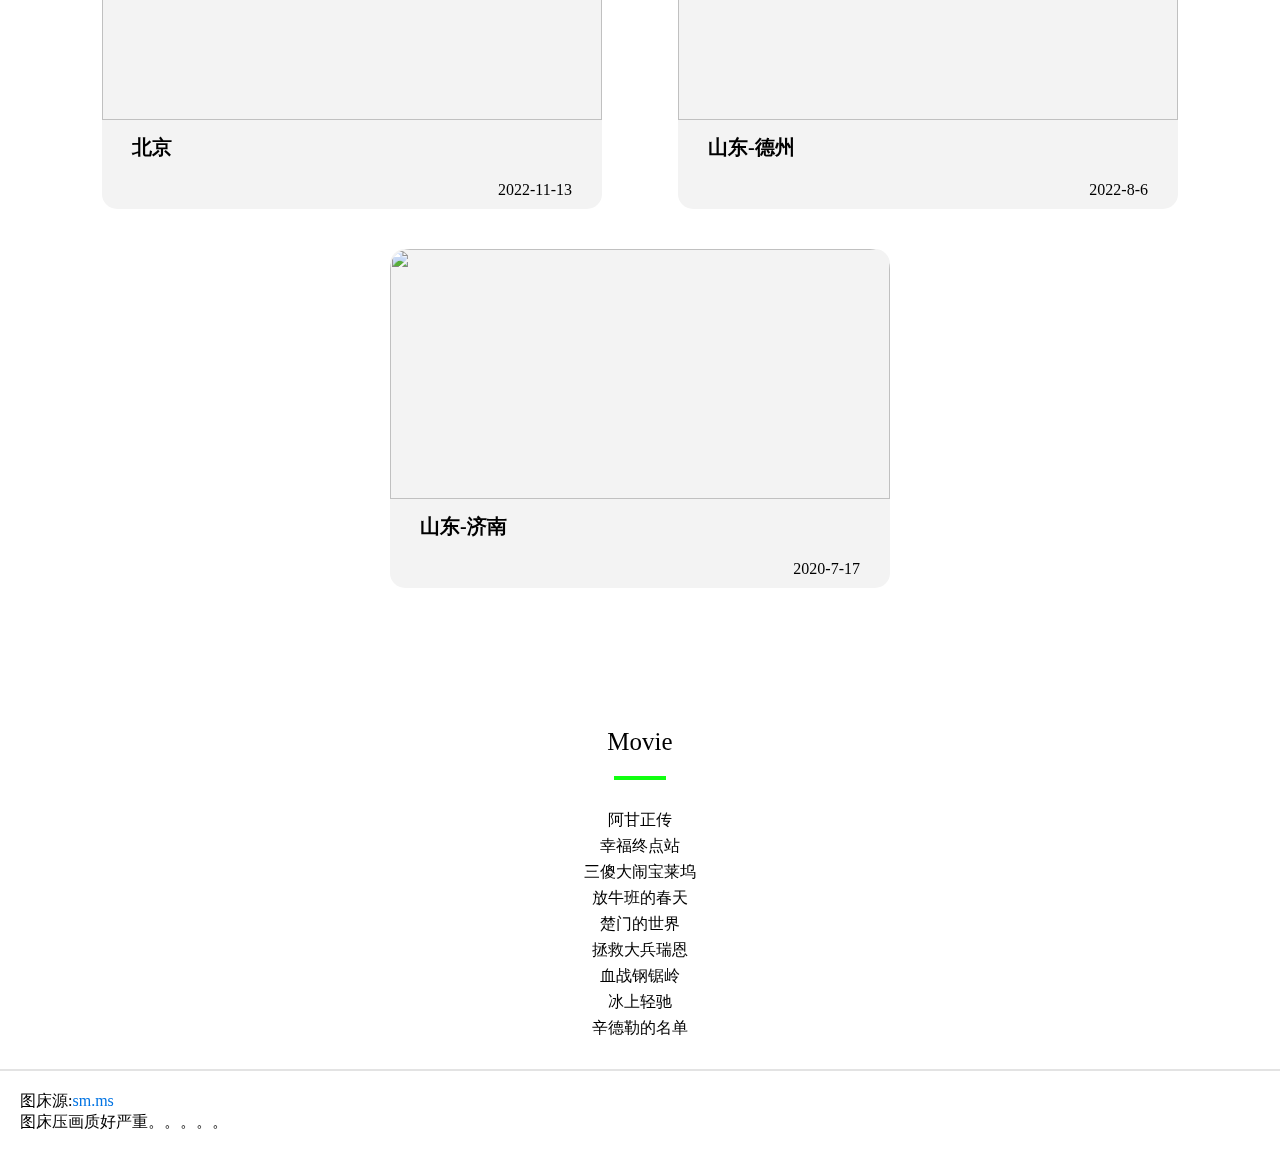
==== commit f5d21ee8: "movie" ====
--- a/index.html
+++ b/index.html
@@ -88,6 +88,21 @@
                 <div class="uni-title">My Recent</div>
                 <div style="width: 90vw;display: flex;flex-wrap: wrap;justify-content: space-around;" id="space-container"></div>
             </div>
+	    <!-- movie -->
+	    <div class="uni-section" style="margin-bottom: 30px">
+	    	<div class="uni-title">Movie</div>
+		<div style="width: 90vw;display: flex;flex-direction: column;align-items: center; gap: 5px;max-width:100vw;">
+			<div>阿甘正传</div>
+			<div>幸福终点站</div>
+			<div>三傻大闹宝莱坞</div>
+			<div>放牛班的春天</div>
+			<div>楚门的世界</div>
+			<div>拯救大兵瑞恩</div>
+			<div>血战钢锯岭</div>
+			<div>冰上轻驰</div>
+			<div>辛德勒的名单</div>
+		</div>
+	    </div>
             <!-- 脚 -->
             <div class="uni-section" style="padding: 20px;border-top: 2px #e3e3e3 solid;align-items: start;">
                 <span>图床源:<a style="display: inline;color: #0073e3;" target="_blank" href="https://sm.ms">sm.ms</a></span>
@@ -110,4 +125,4 @@
  
 <script src="script/index.js"></script>
 <script src="script/space.js"></script>
-</html>+</html>
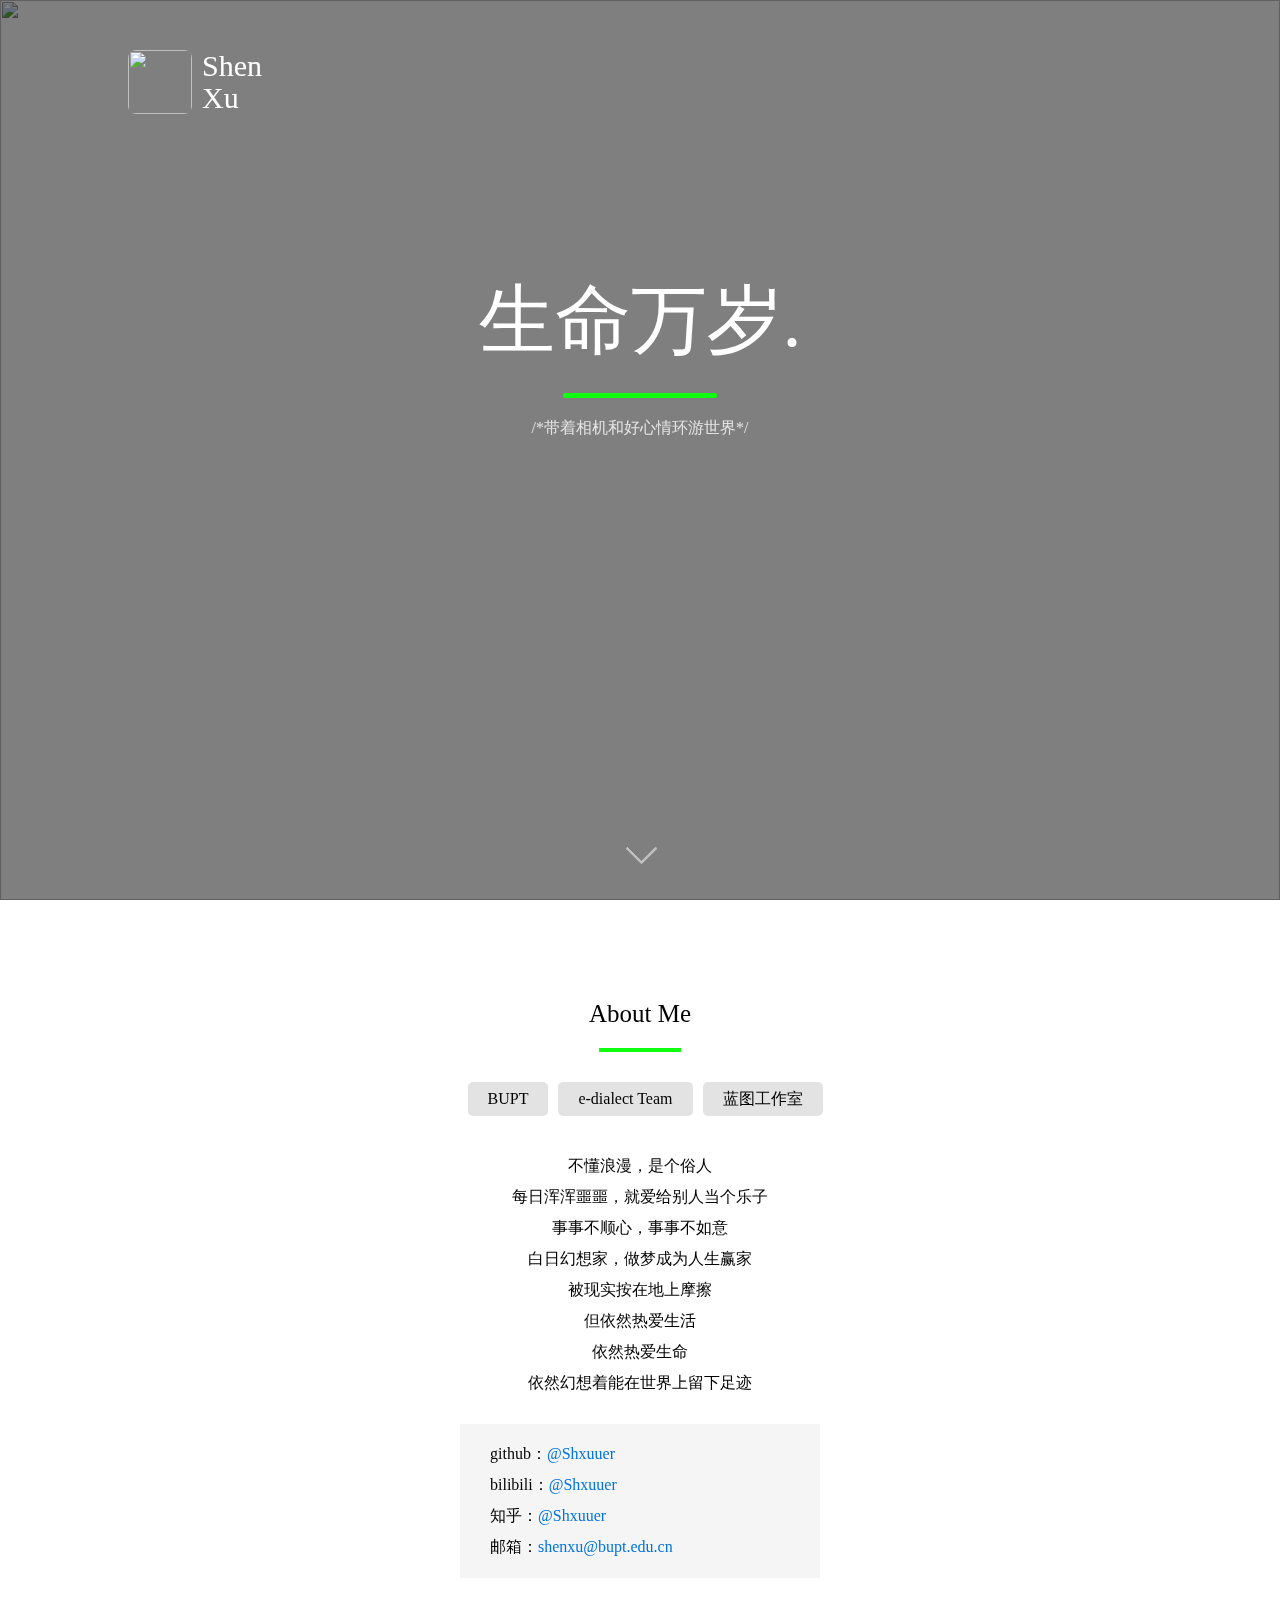
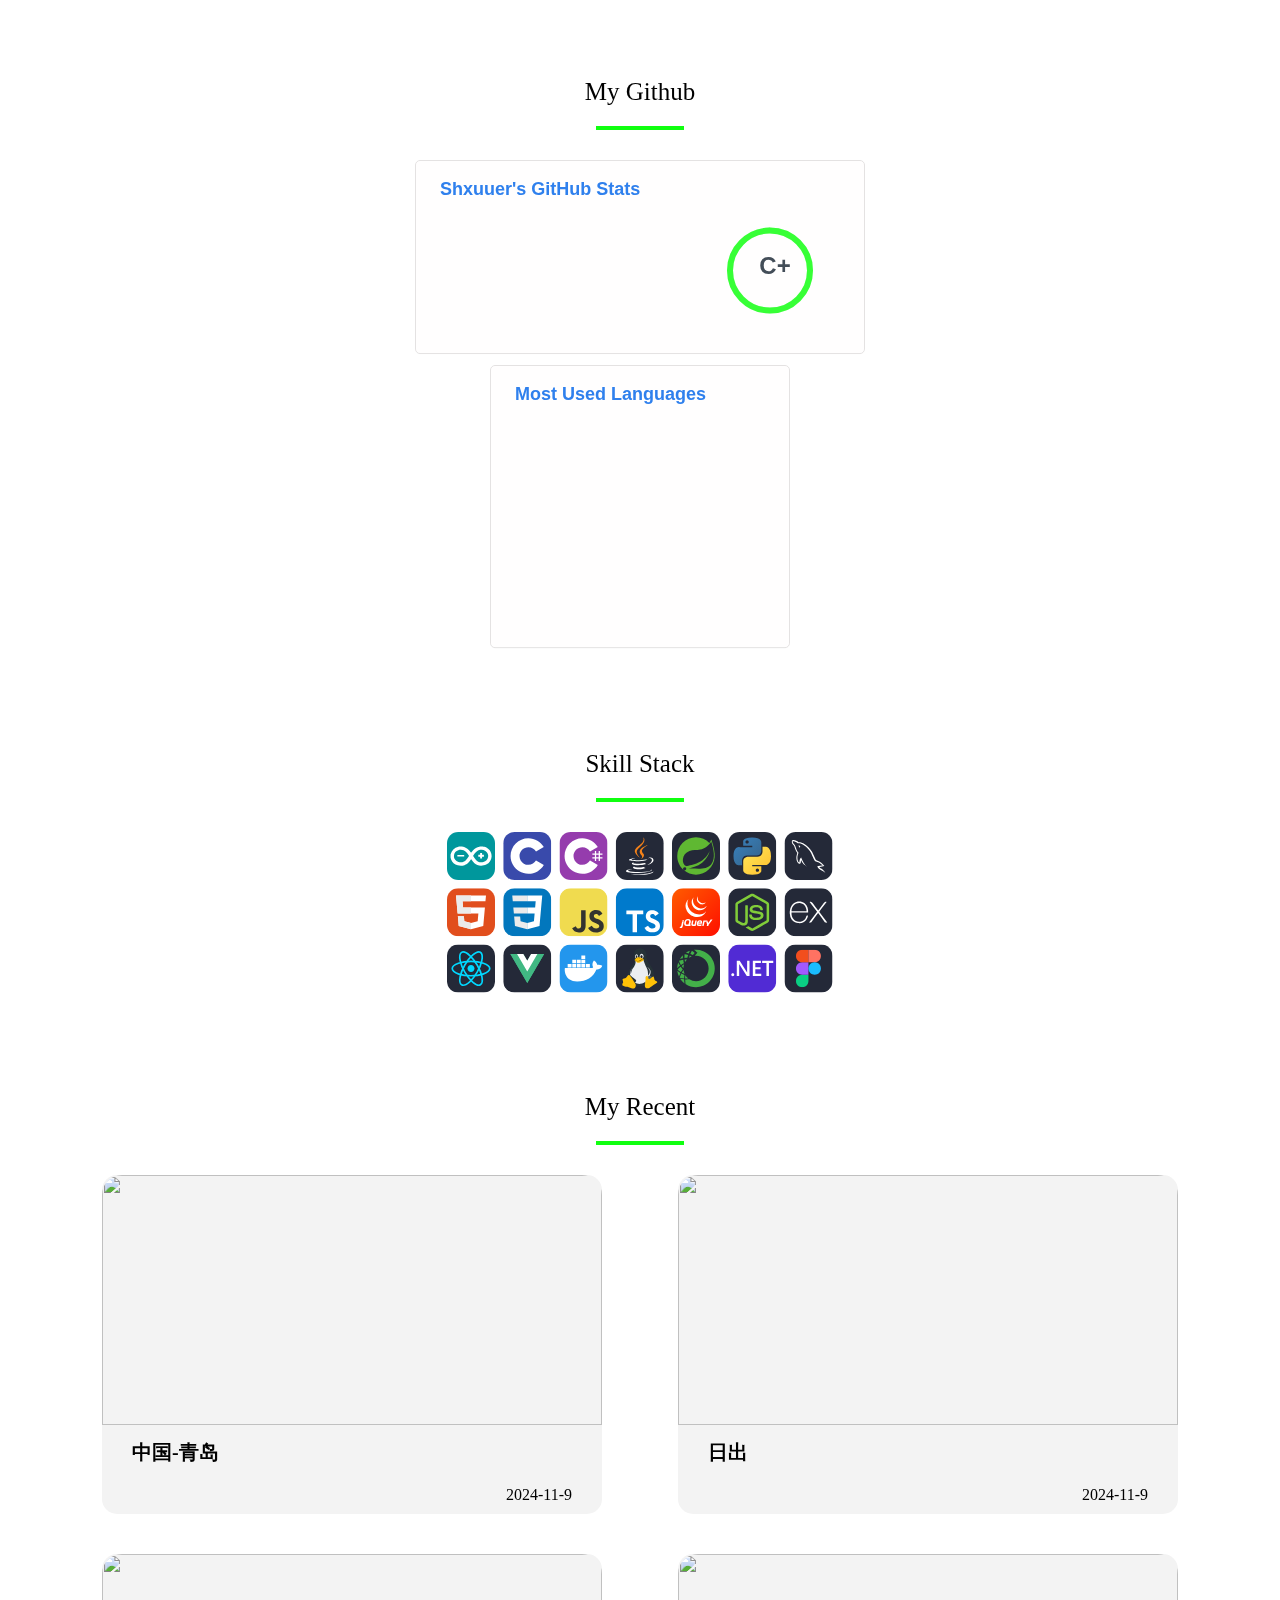
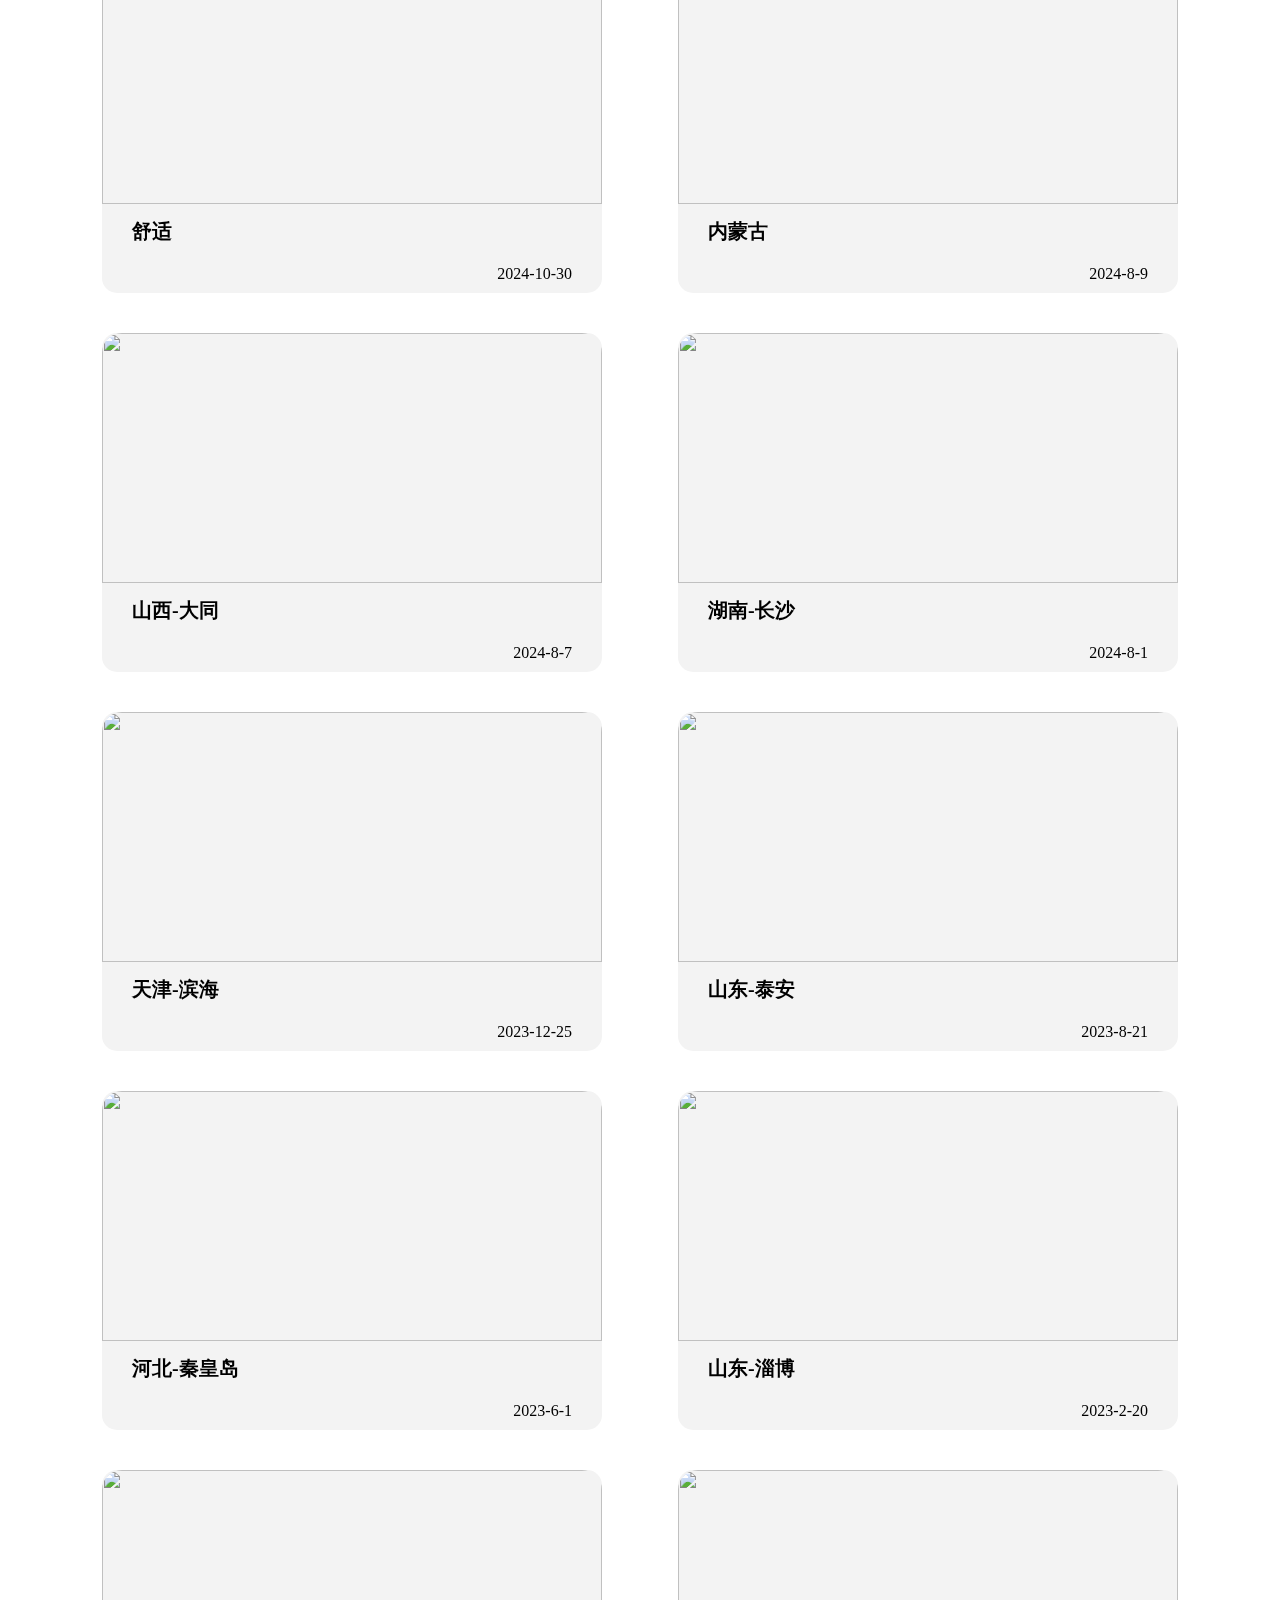
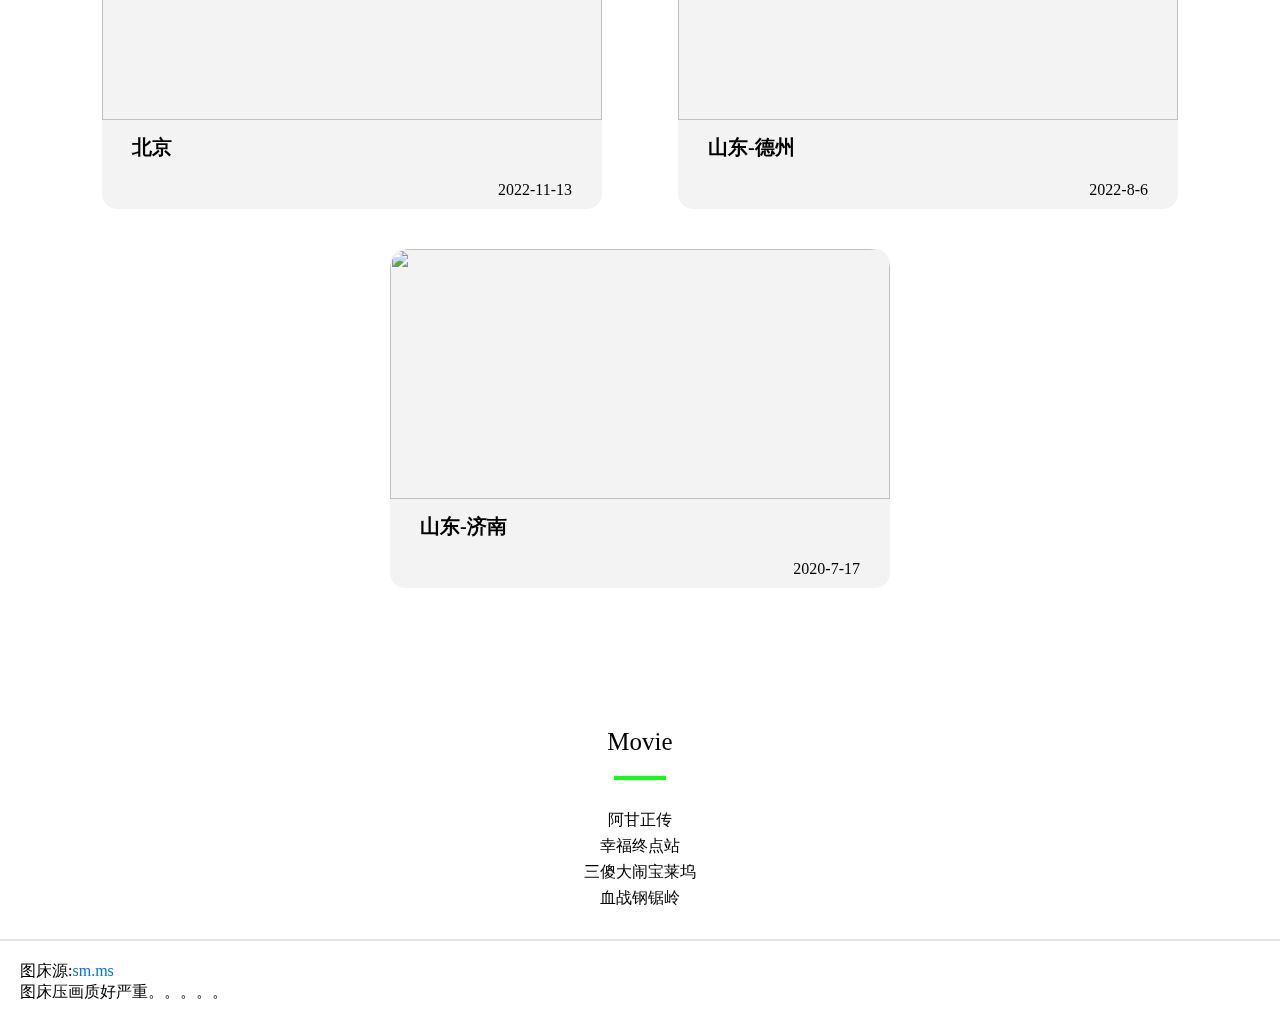
==== commit cc0d982a: "change movie" ====
--- a/index.html
+++ b/index.html
@@ -95,12 +95,7 @@
 			<div>阿甘正传</div>
 			<div>幸福终点站</div>
 			<div>三傻大闹宝莱坞</div>
-			<div>放牛班的春天</div>
-			<div>楚门的世界</div>
-			<div>拯救大兵瑞恩</div>
 			<div>血战钢锯岭</div>
-			<div>冰上轻驰</div>
-			<div>辛德勒的名单</div>
 		</div>
 	    </div>
             <!-- 脚 -->
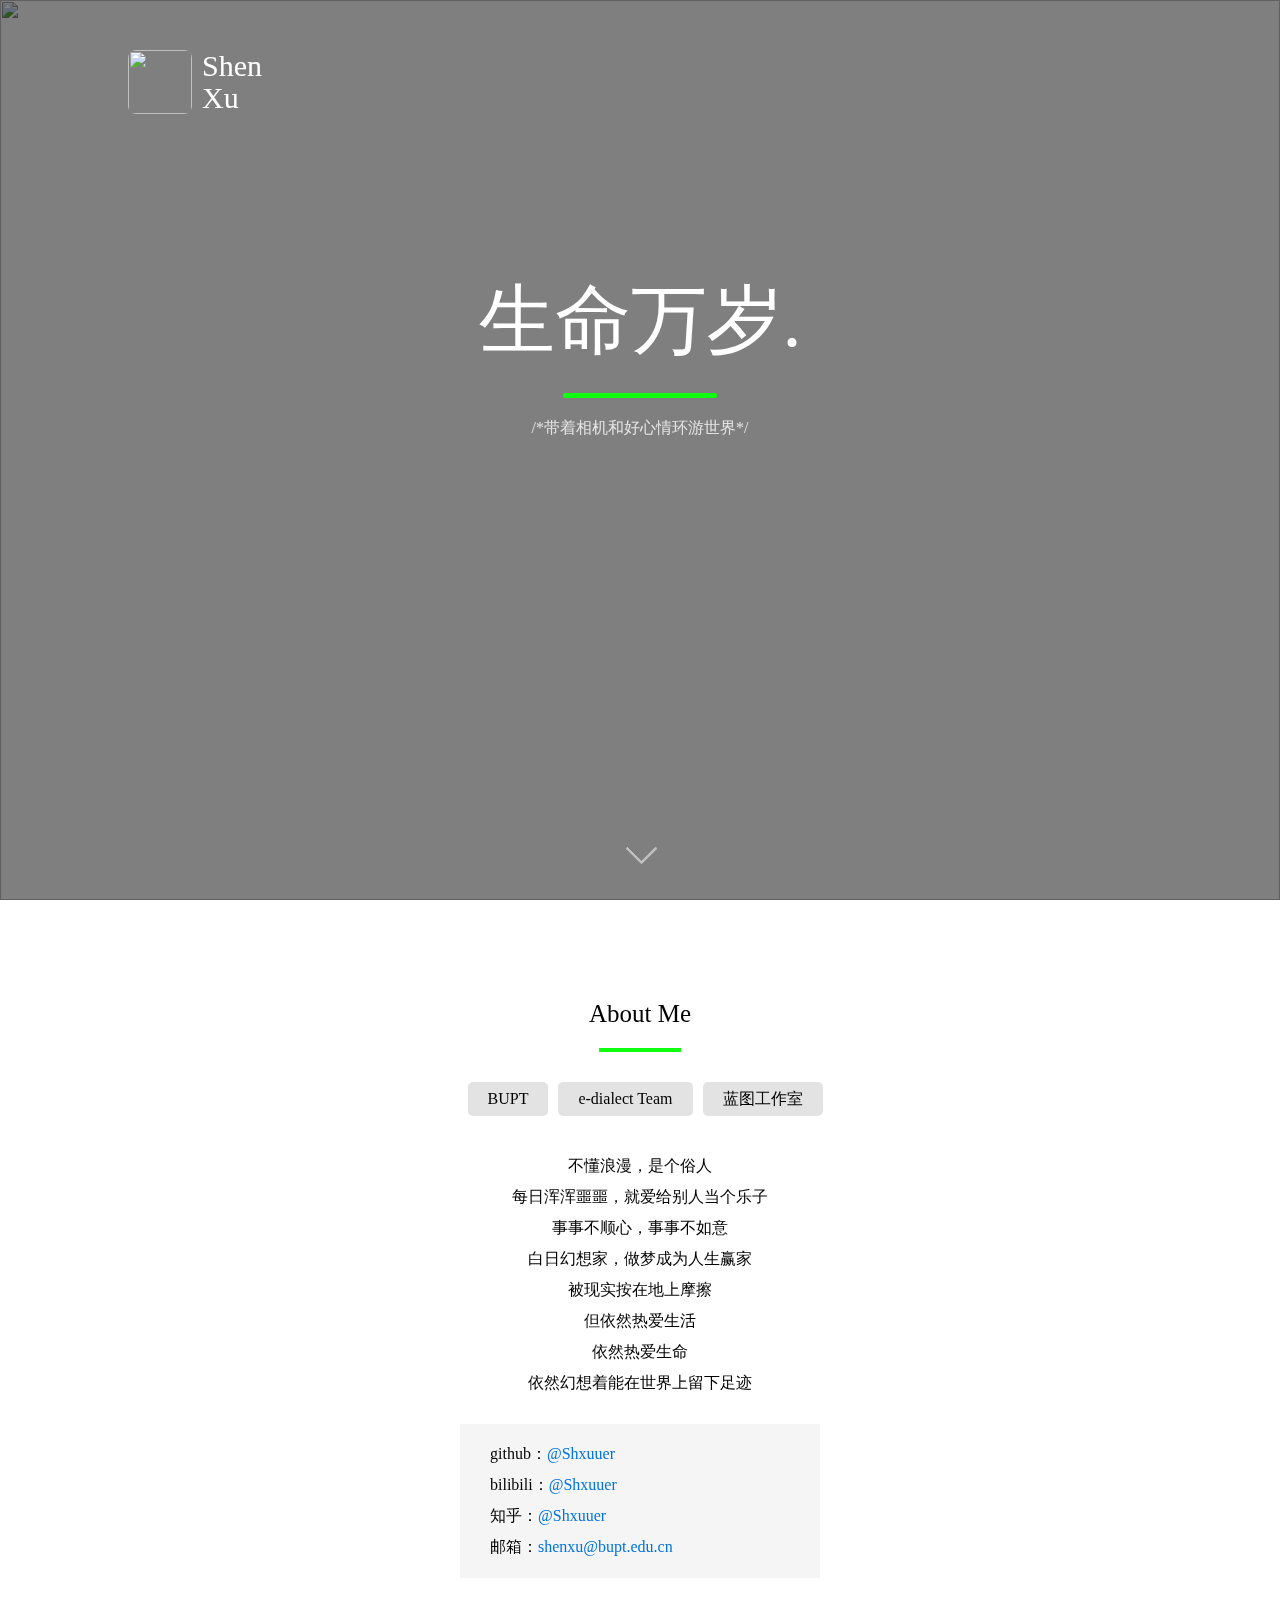
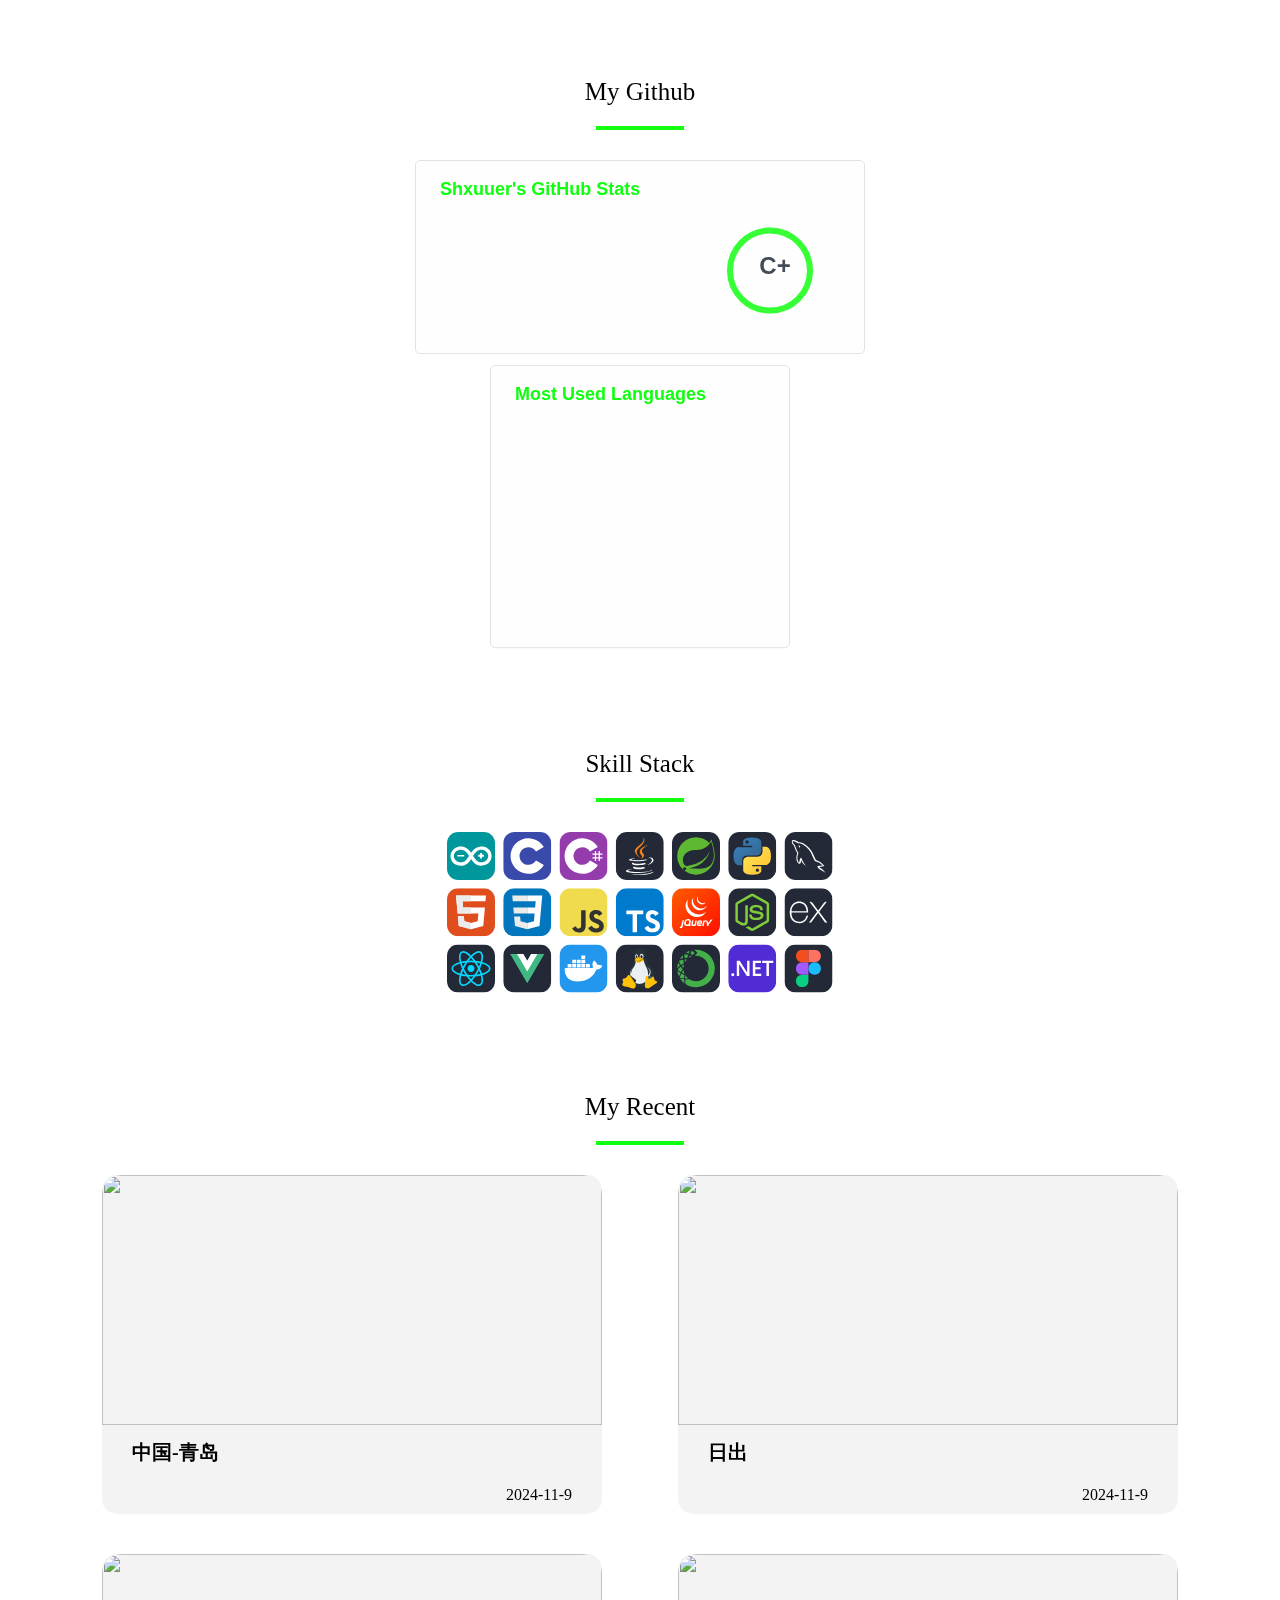
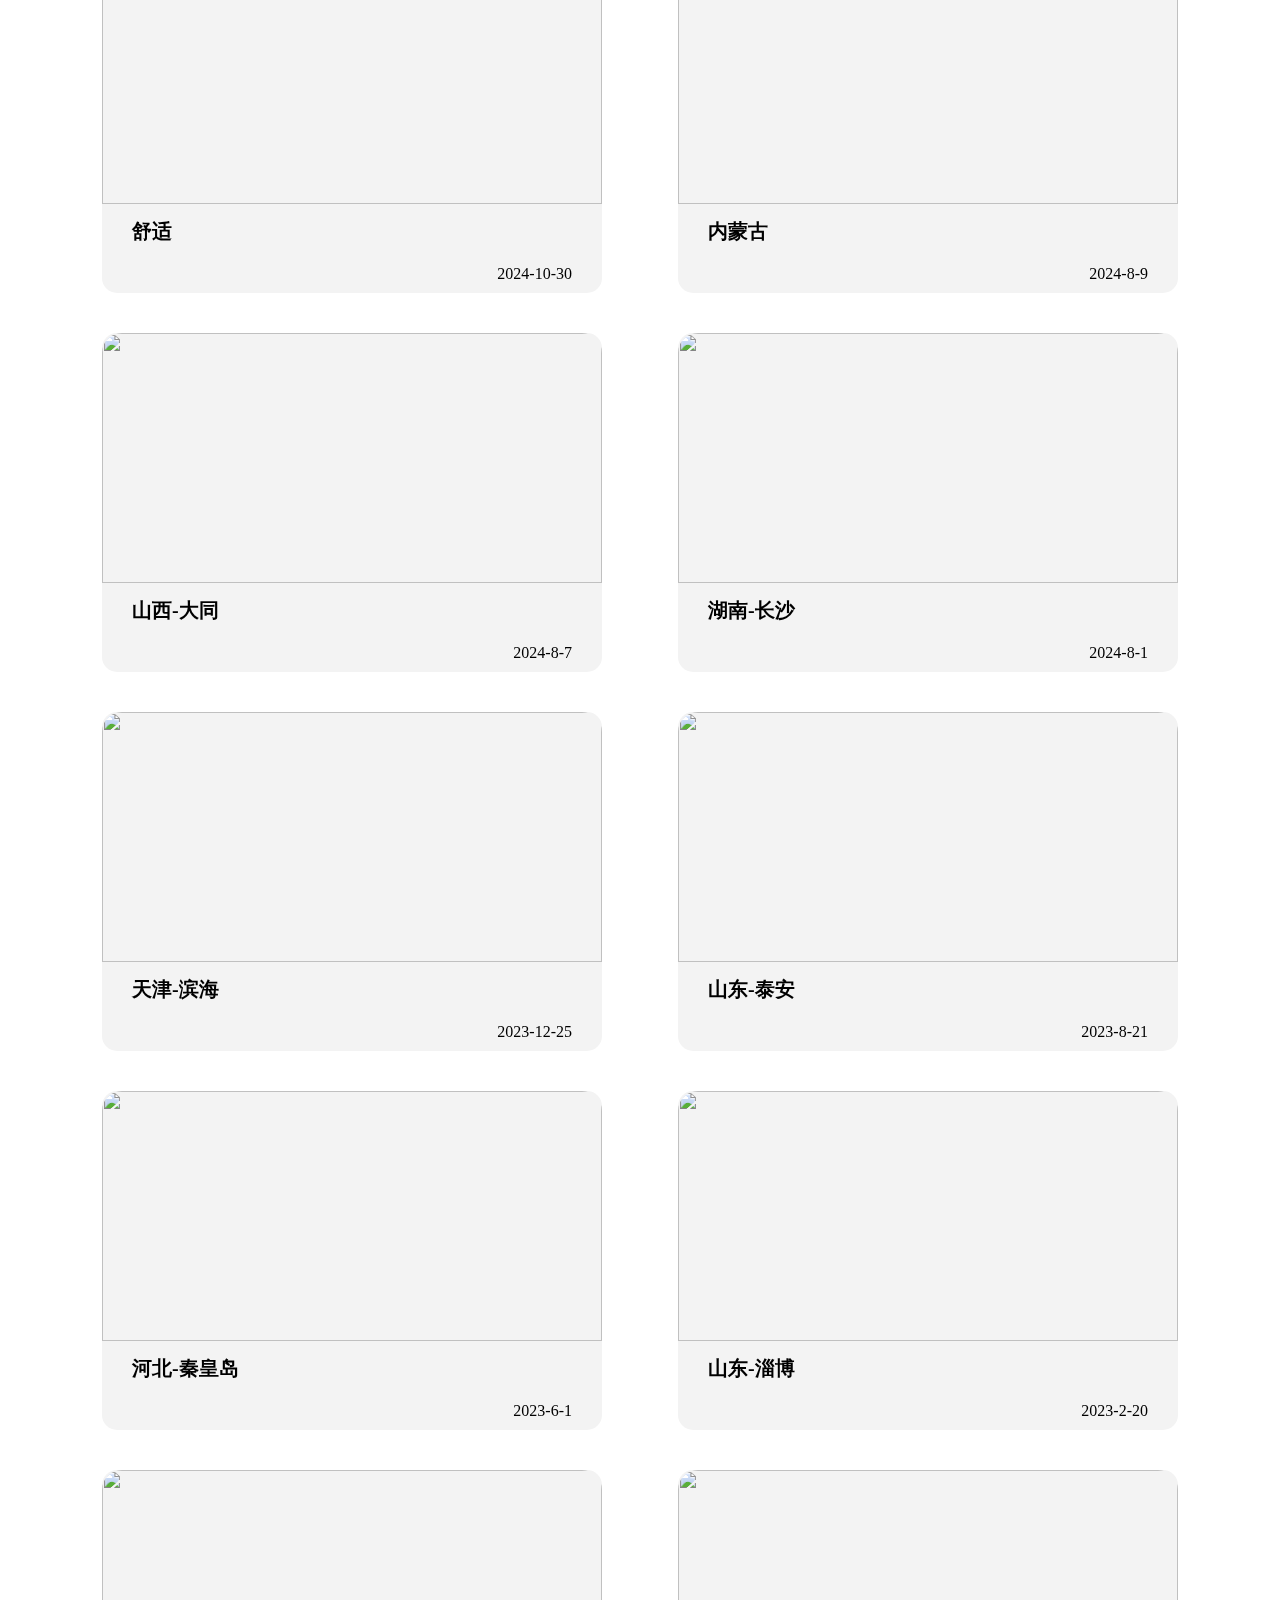
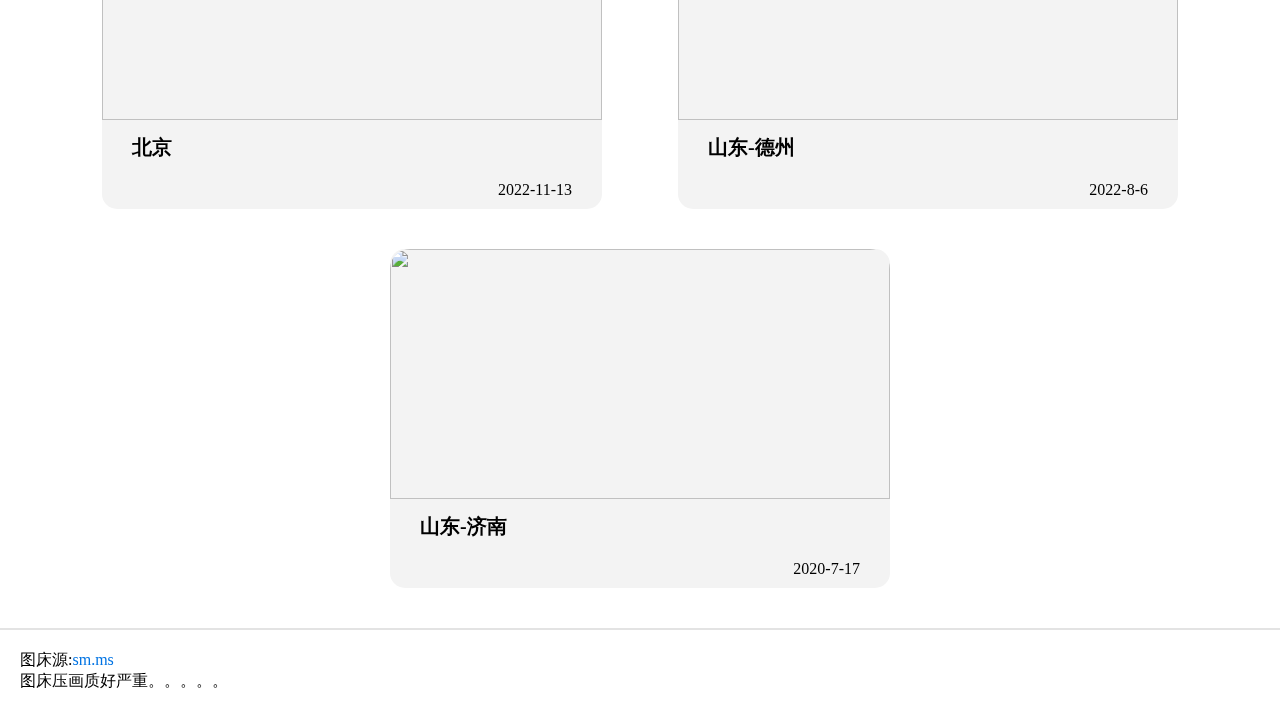
==== commit e7f18cc1: "remove movie" ====
--- a/index.html
+++ b/index.html
@@ -88,16 +88,6 @@
                 <div class="uni-title">My Recent</div>
                 <div style="width: 90vw;display: flex;flex-wrap: wrap;justify-content: space-around;" id="space-container"></div>
             </div>
-	    <!-- movie -->
-	    <div class="uni-section" style="margin-bottom: 30px">
-	    	<div class="uni-title">Movie</div>
-		<div style="width: 90vw;display: flex;flex-direction: column;align-items: center; gap: 5px;max-width:100vw;">
-			<div>阿甘正传</div>
-			<div>幸福终点站</div>
-			<div>三傻大闹宝莱坞</div>
-			<div>血战钢锯岭</div>
-		</div>
-	    </div>
             <!-- 脚 -->
             <div class="uni-section" style="padding: 20px;border-top: 2px #e3e3e3 solid;align-items: start;">
                 <span>图床源:<a style="display: inline;color: #0073e3;" target="_blank" href="https://sm.ms">sm.ms</a></span>
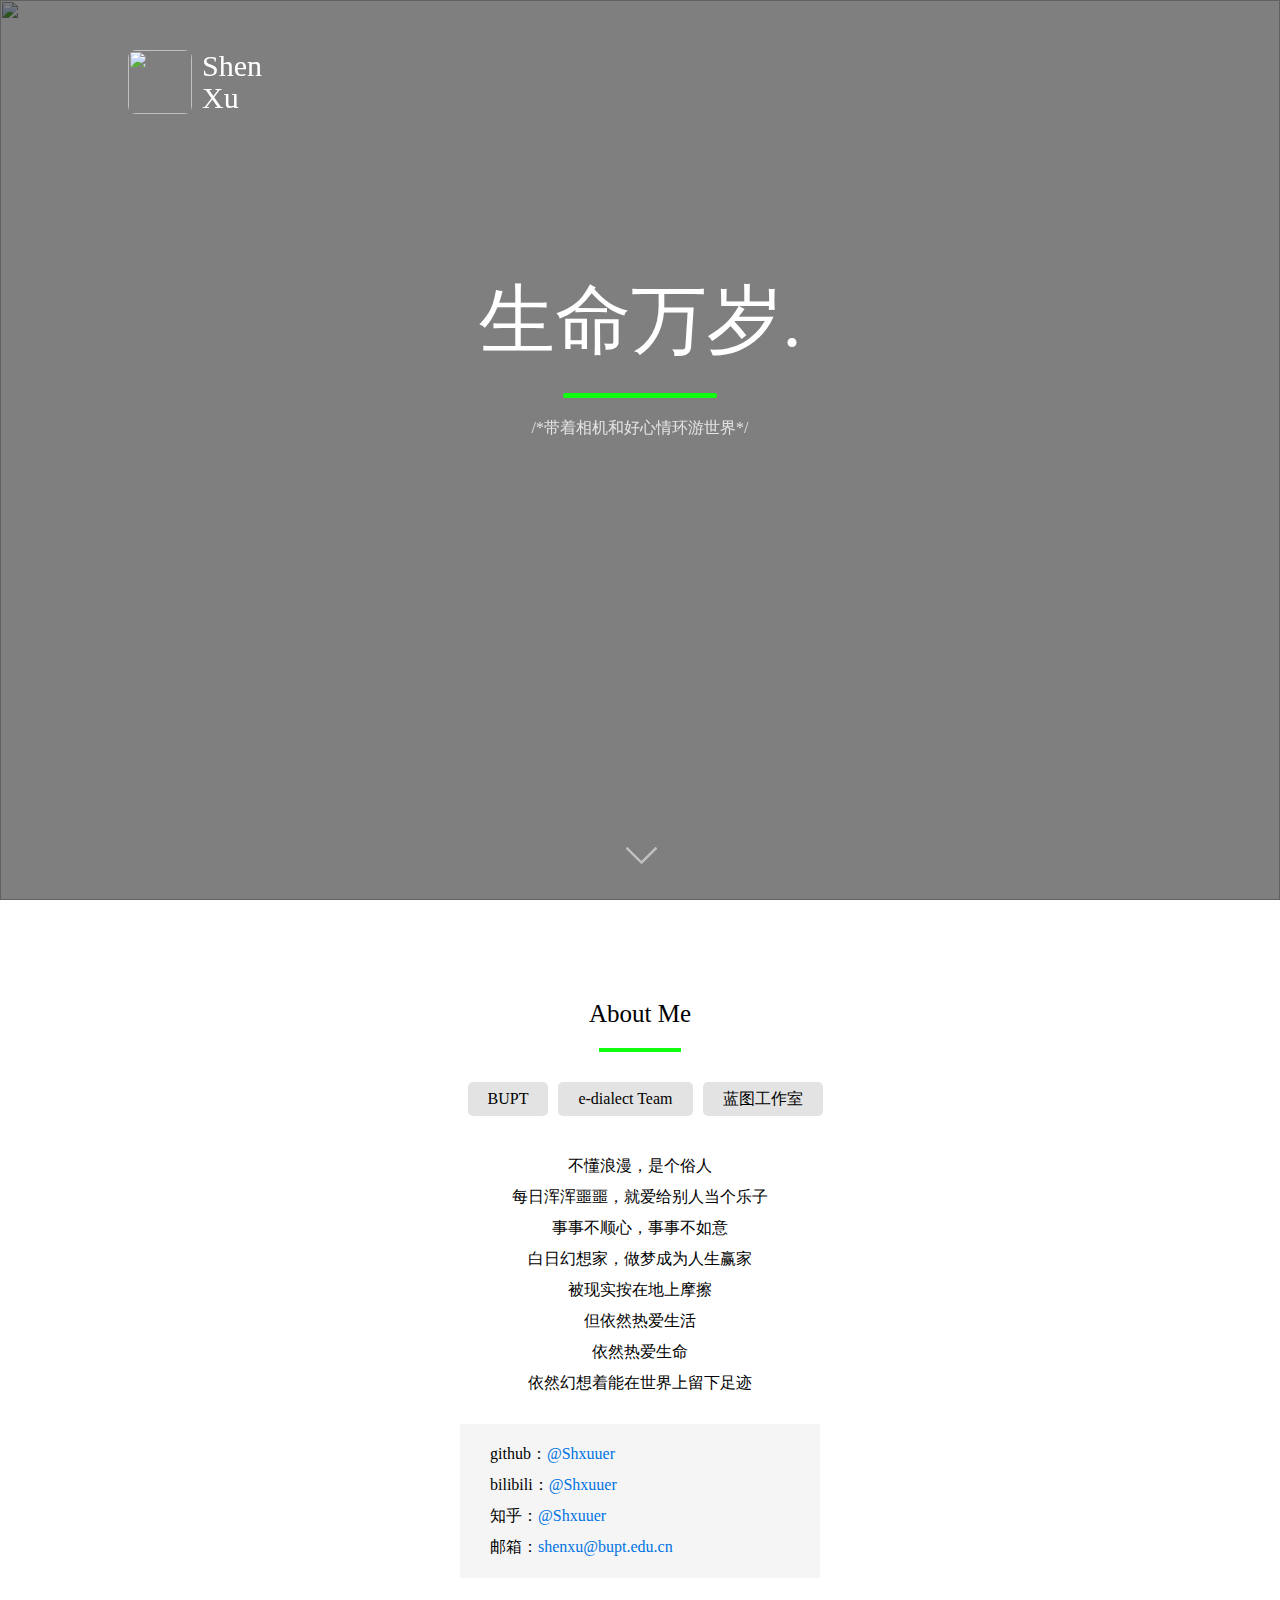
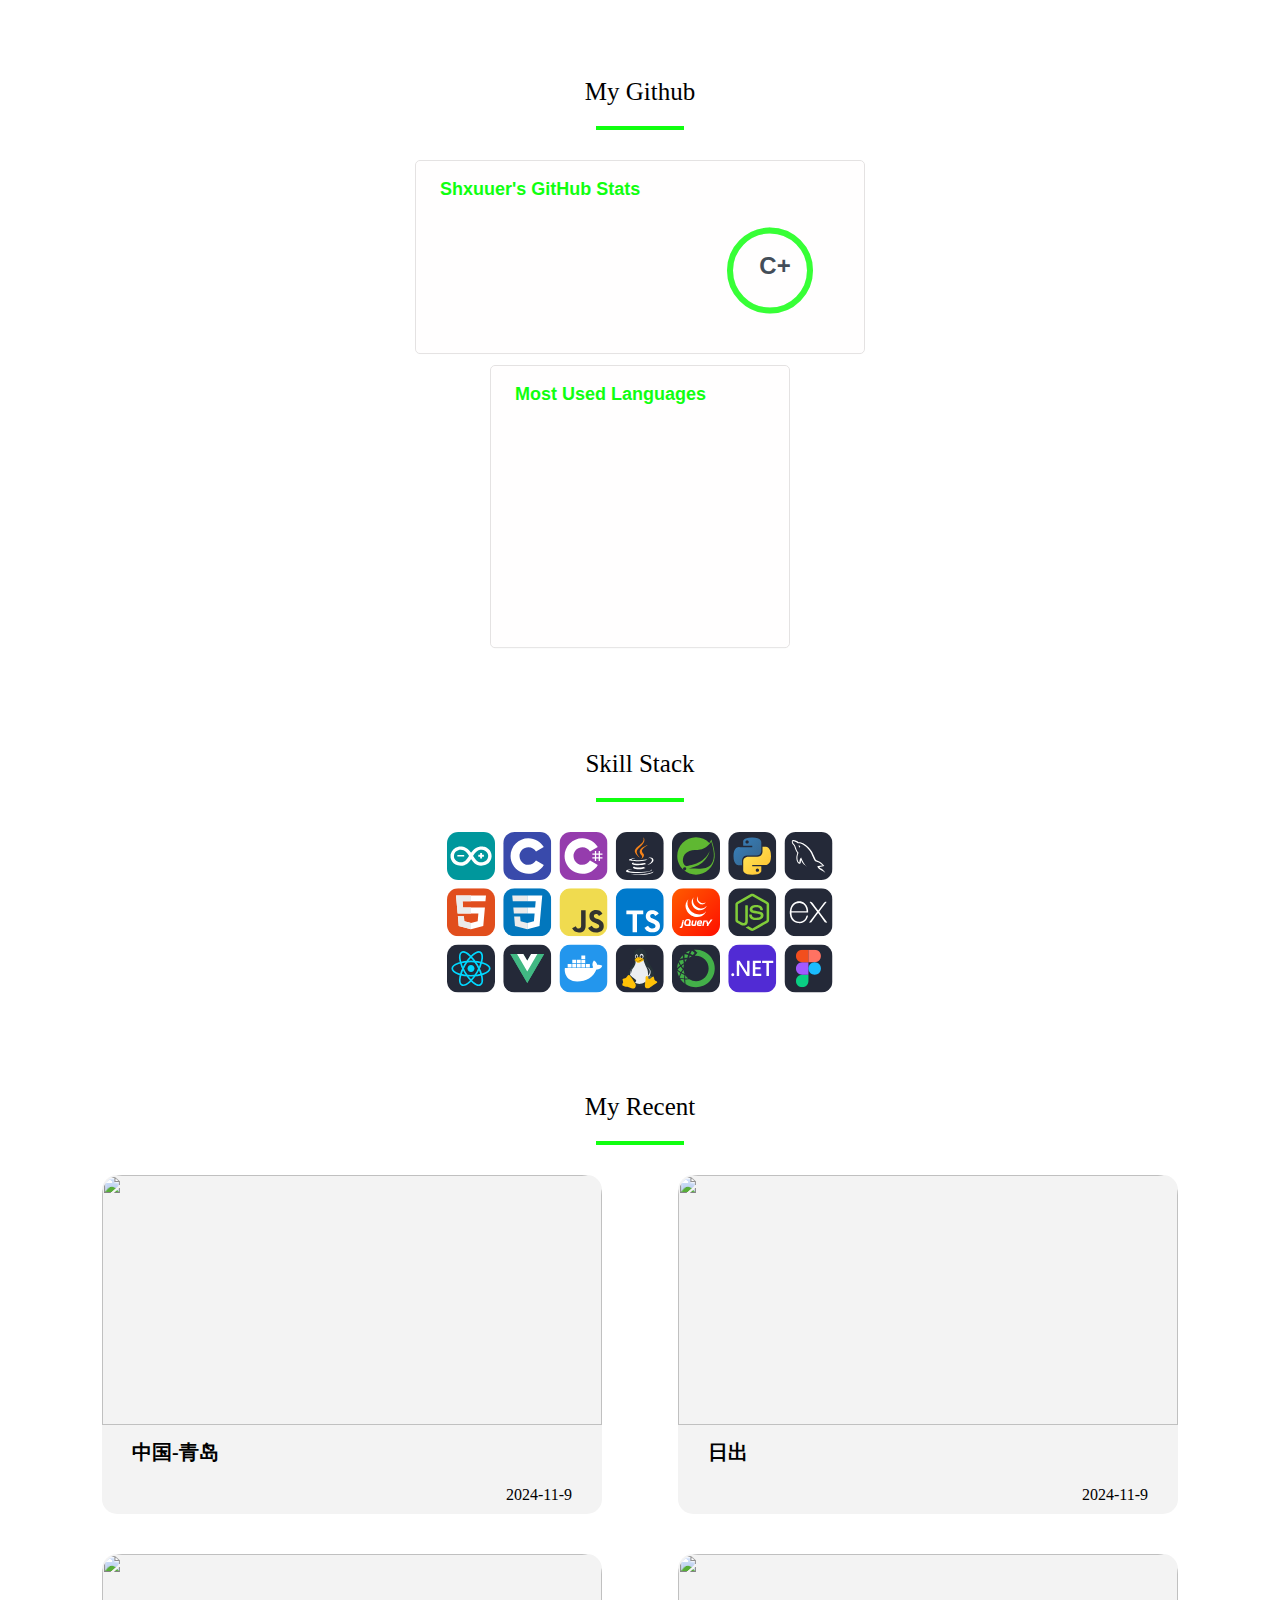
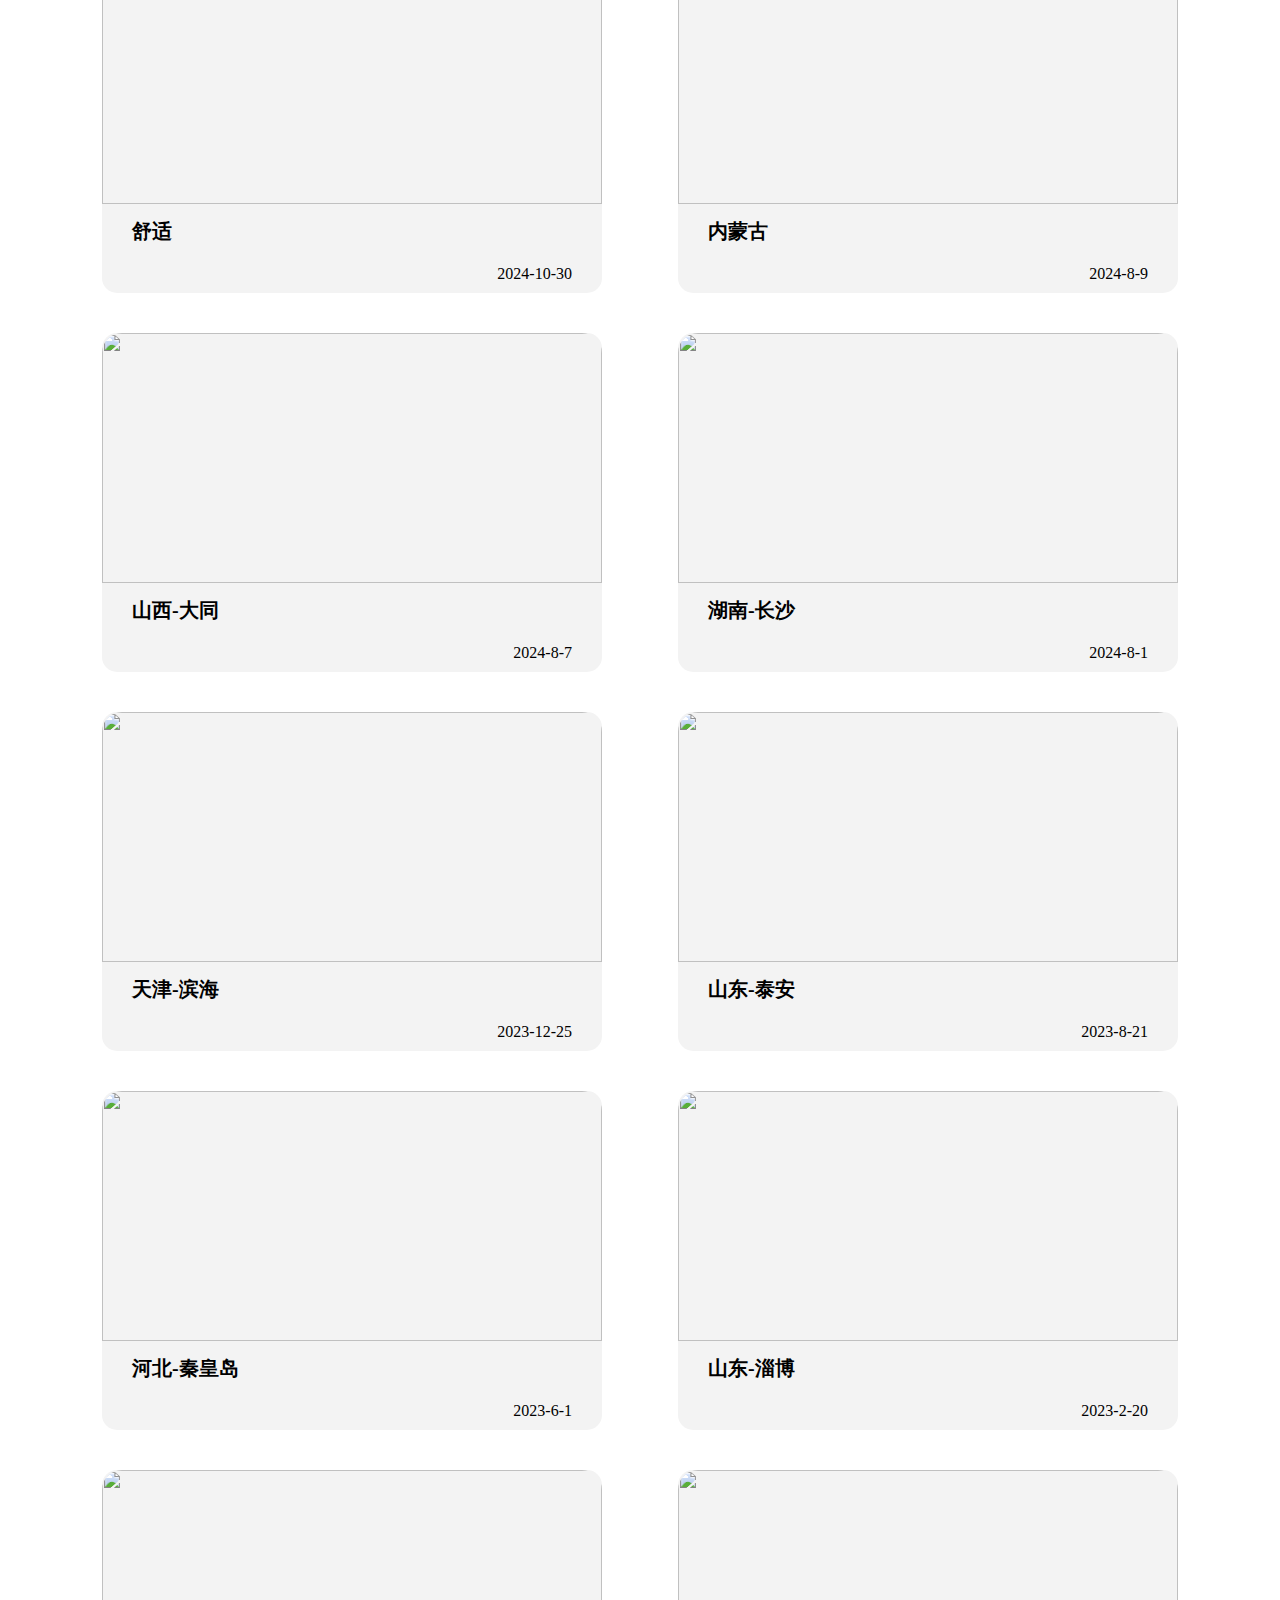
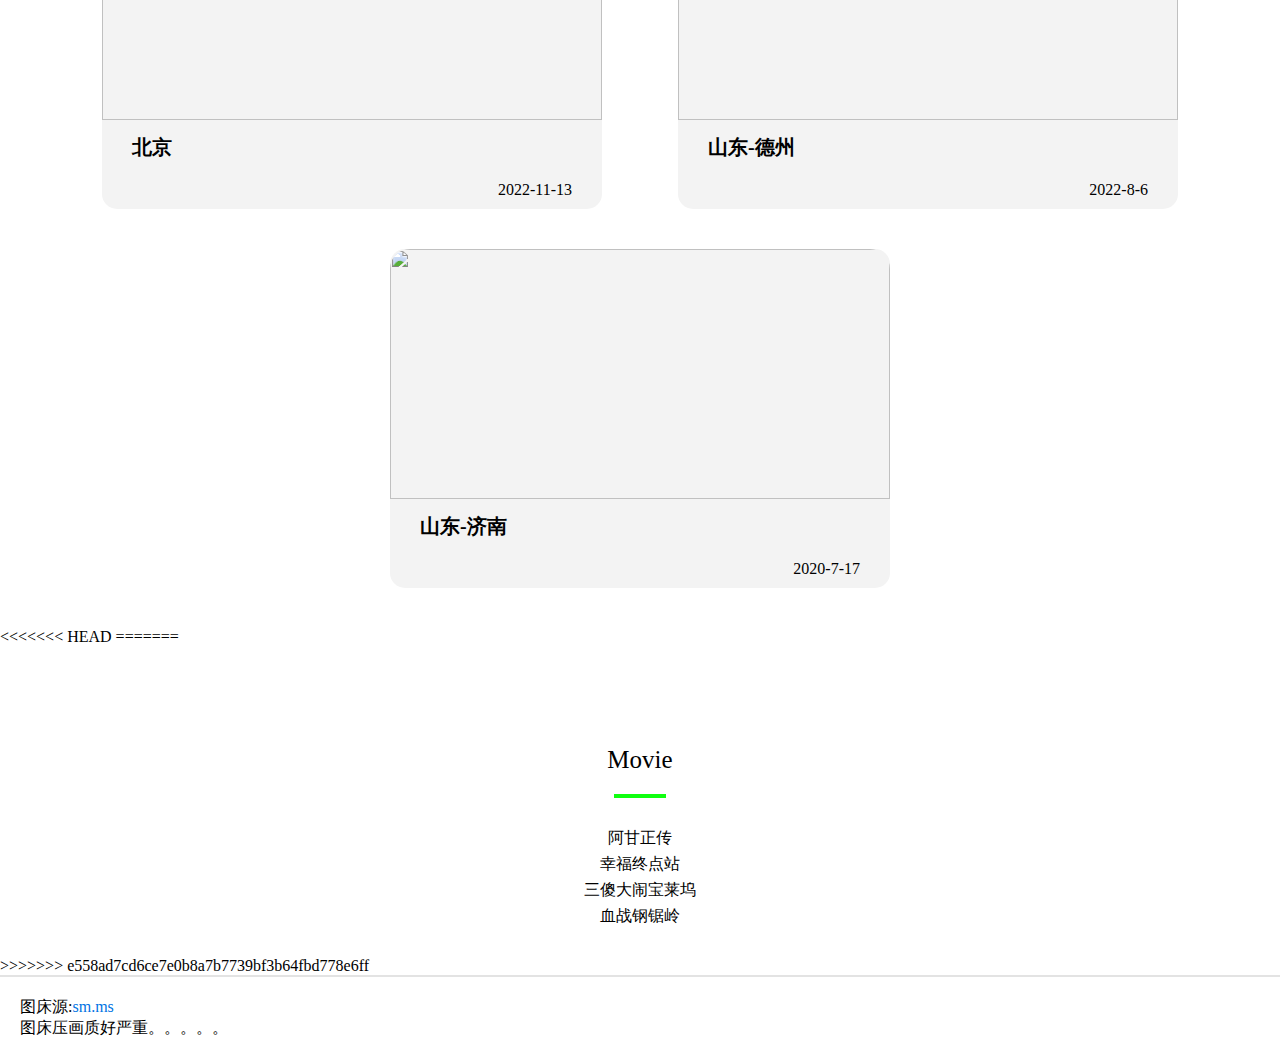
==== commit 9add370f: "remove movie" ====
--- a/index.html
+++ b/index.html
@@ -88,6 +88,19 @@
                 <div class="uni-title">My Recent</div>
                 <div style="width: 90vw;display: flex;flex-wrap: wrap;justify-content: space-around;" id="space-container"></div>
             </div>
+<<<<<<< HEAD
+=======
+	    <!-- movie -->
+	    <div class="uni-section" style="margin-bottom: 30px">
+	    	<div class="uni-title">Movie</div>
+		<div style="width: 90vw;display: flex;flex-direction: column;align-items: center; gap: 5px;max-width:100vw;">
+			<div>阿甘正传</div>
+			<div>幸福终点站</div>
+			<div>三傻大闹宝莱坞</div>
+			<div>血战钢锯岭</div>
+		</div>
+	    </div>
+>>>>>>> e558ad7cd6ce7e0b8a7b7739bf3b64fbd778e6ff
             <!-- 脚 -->
             <div class="uni-section" style="padding: 20px;border-top: 2px #e3e3e3 solid;align-items: start;">
                 <span>图床源:<a style="display: inline;color: #0073e3;" target="_blank" href="https://sm.ms">sm.ms</a></span>
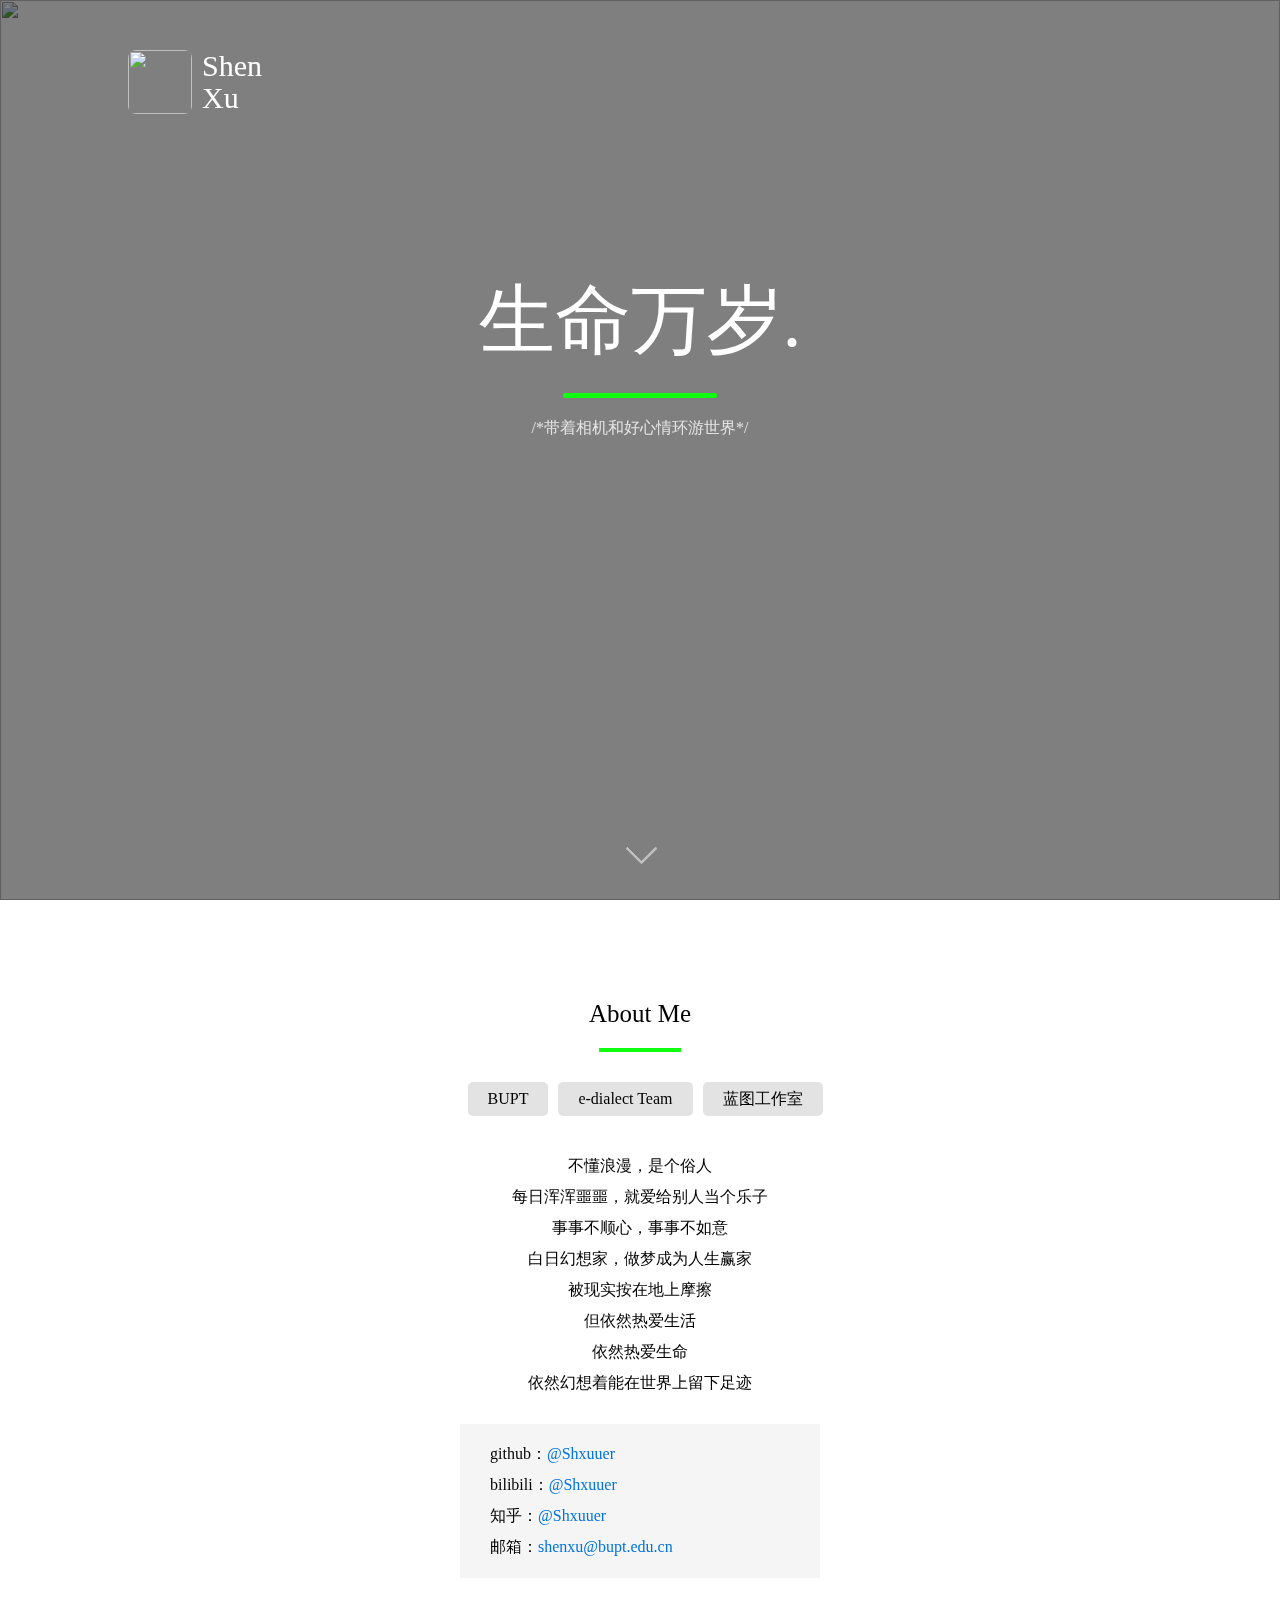
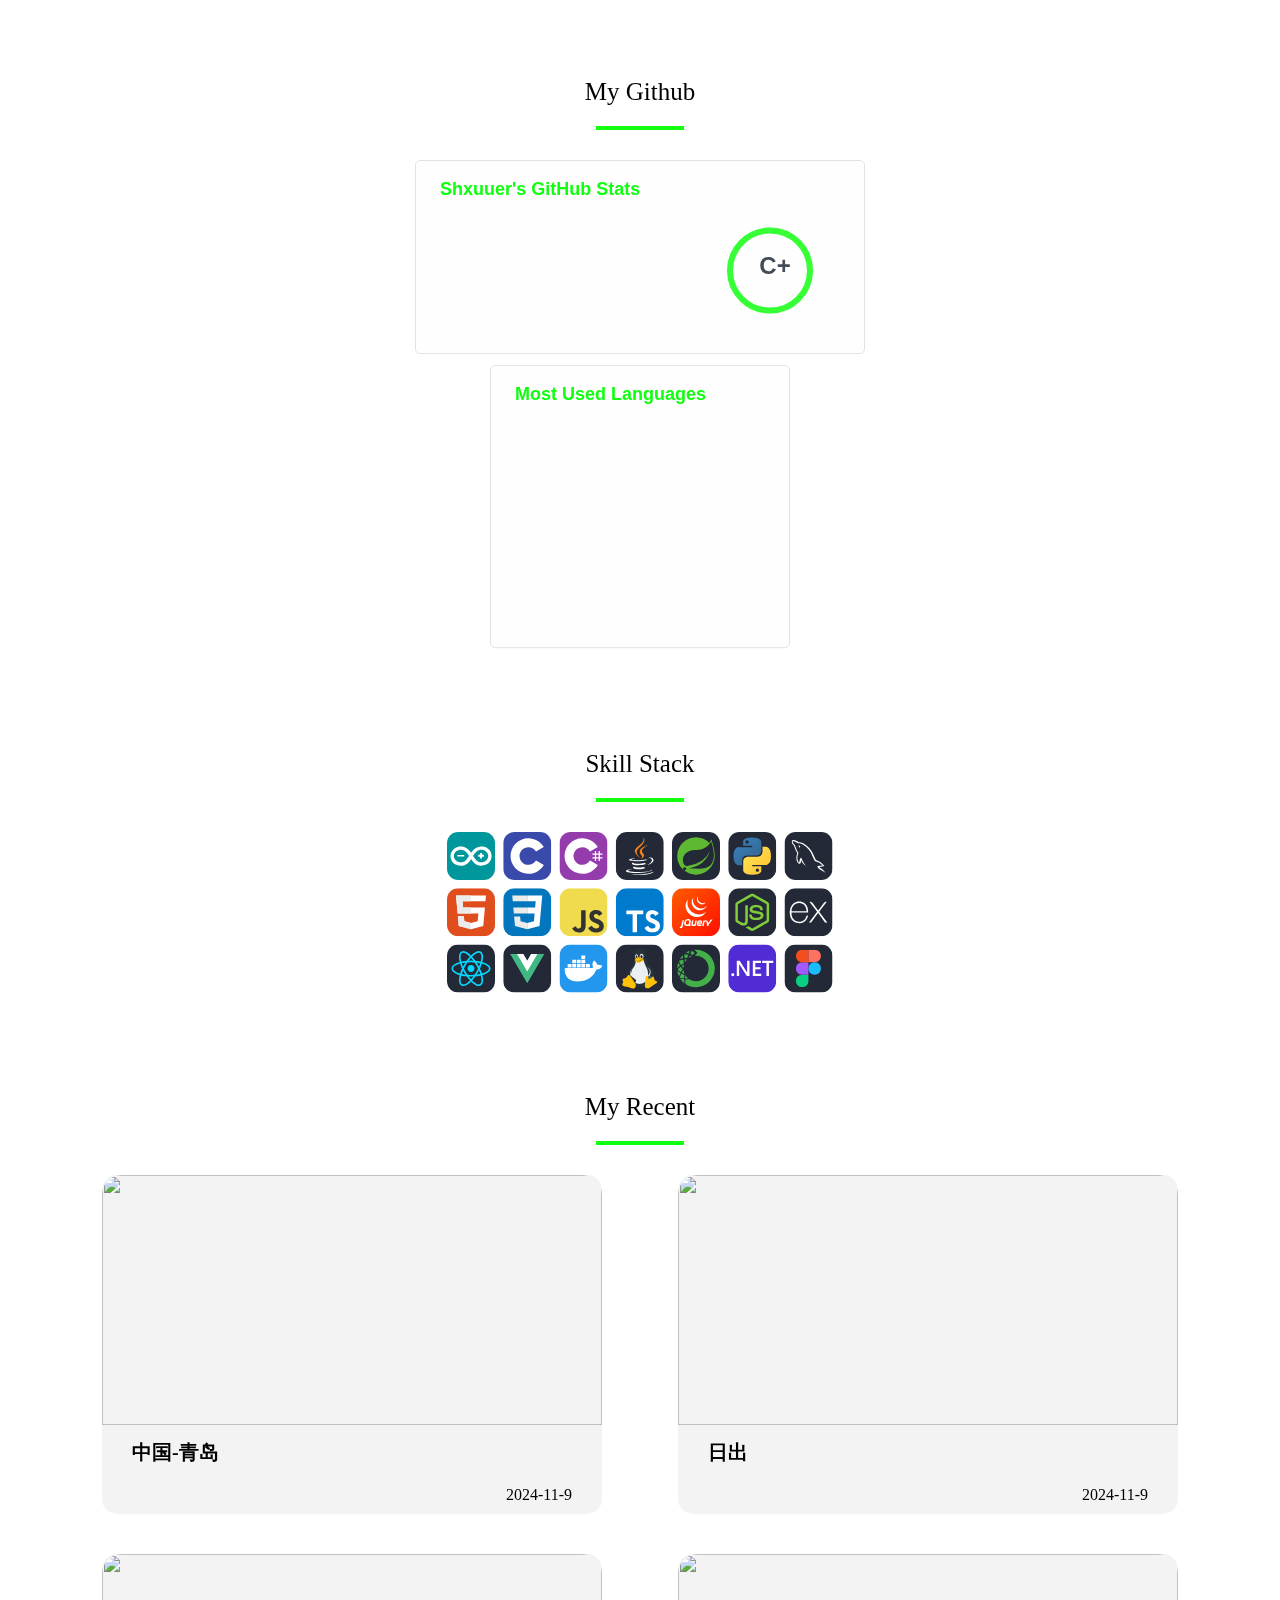
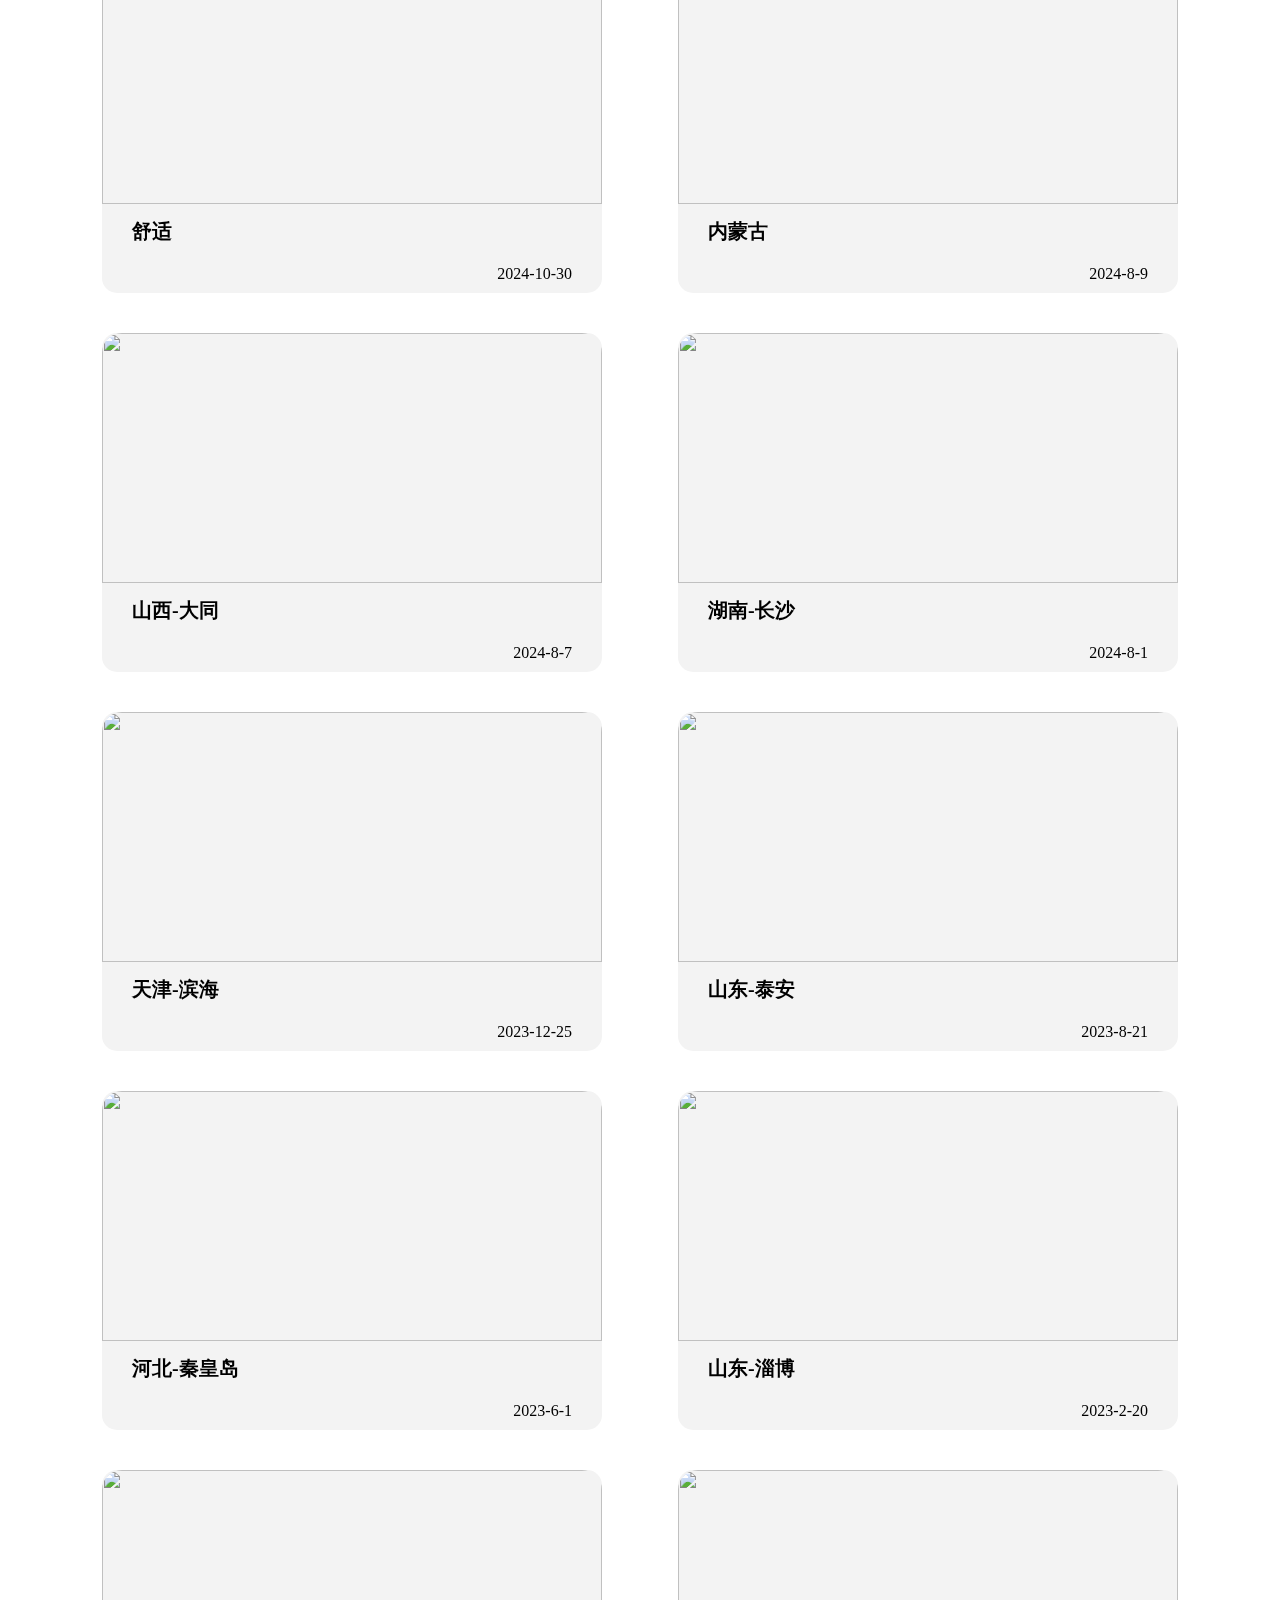
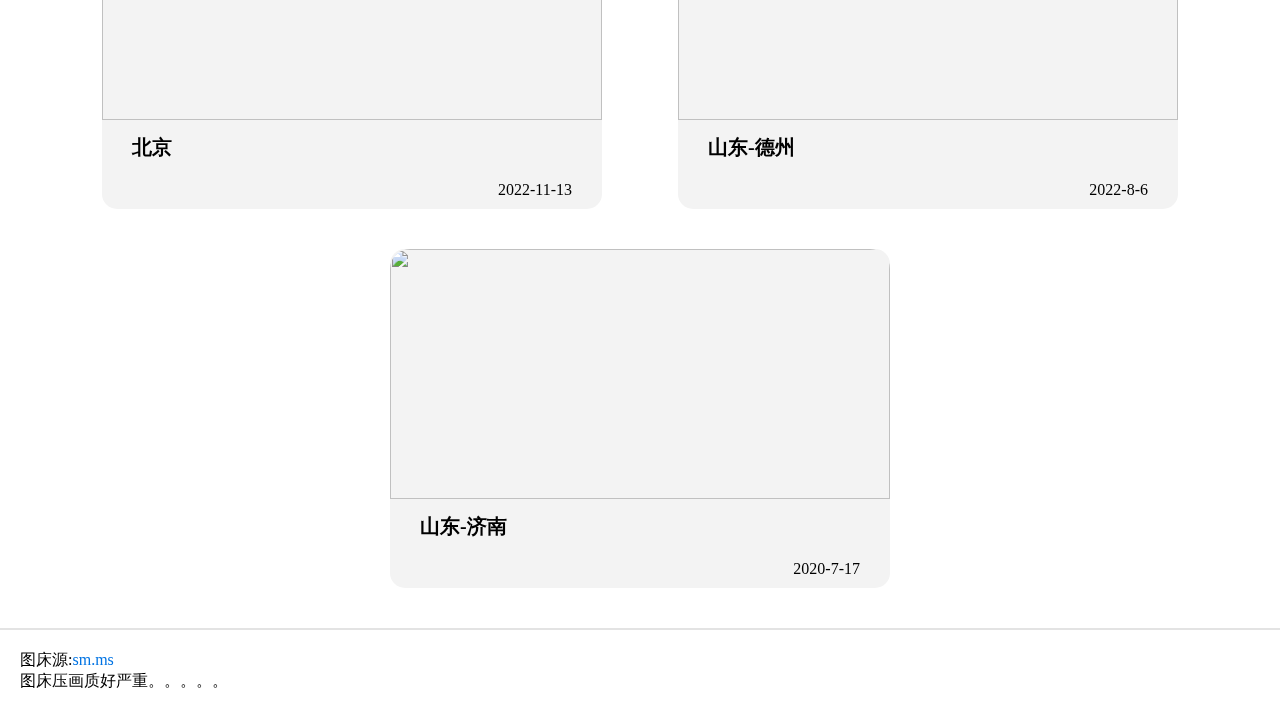
==== commit 8a771fdb: "move movie" ====
--- a/index.html
+++ b/index.html
@@ -88,19 +88,6 @@
                 <div class="uni-title">My Recent</div>
                 <div style="width: 90vw;display: flex;flex-wrap: wrap;justify-content: space-around;" id="space-container"></div>
             </div>
-<<<<<<< HEAD
-=======
-	    <!-- movie -->
-	    <div class="uni-section" style="margin-bottom: 30px">
-	    	<div class="uni-title">Movie</div>
-		<div style="width: 90vw;display: flex;flex-direction: column;align-items: center; gap: 5px;max-width:100vw;">
-			<div>阿甘正传</div>
-			<div>幸福终点站</div>
-			<div>三傻大闹宝莱坞</div>
-			<div>血战钢锯岭</div>
-		</div>
-	    </div>
->>>>>>> e558ad7cd6ce7e0b8a7b7739bf3b64fbd778e6ff
             <!-- 脚 -->
             <div class="uni-section" style="padding: 20px;border-top: 2px #e3e3e3 solid;align-items: start;">
                 <span>图床源:<a style="display: inline;color: #0073e3;" target="_blank" href="https://sm.ms">sm.ms</a></span>
